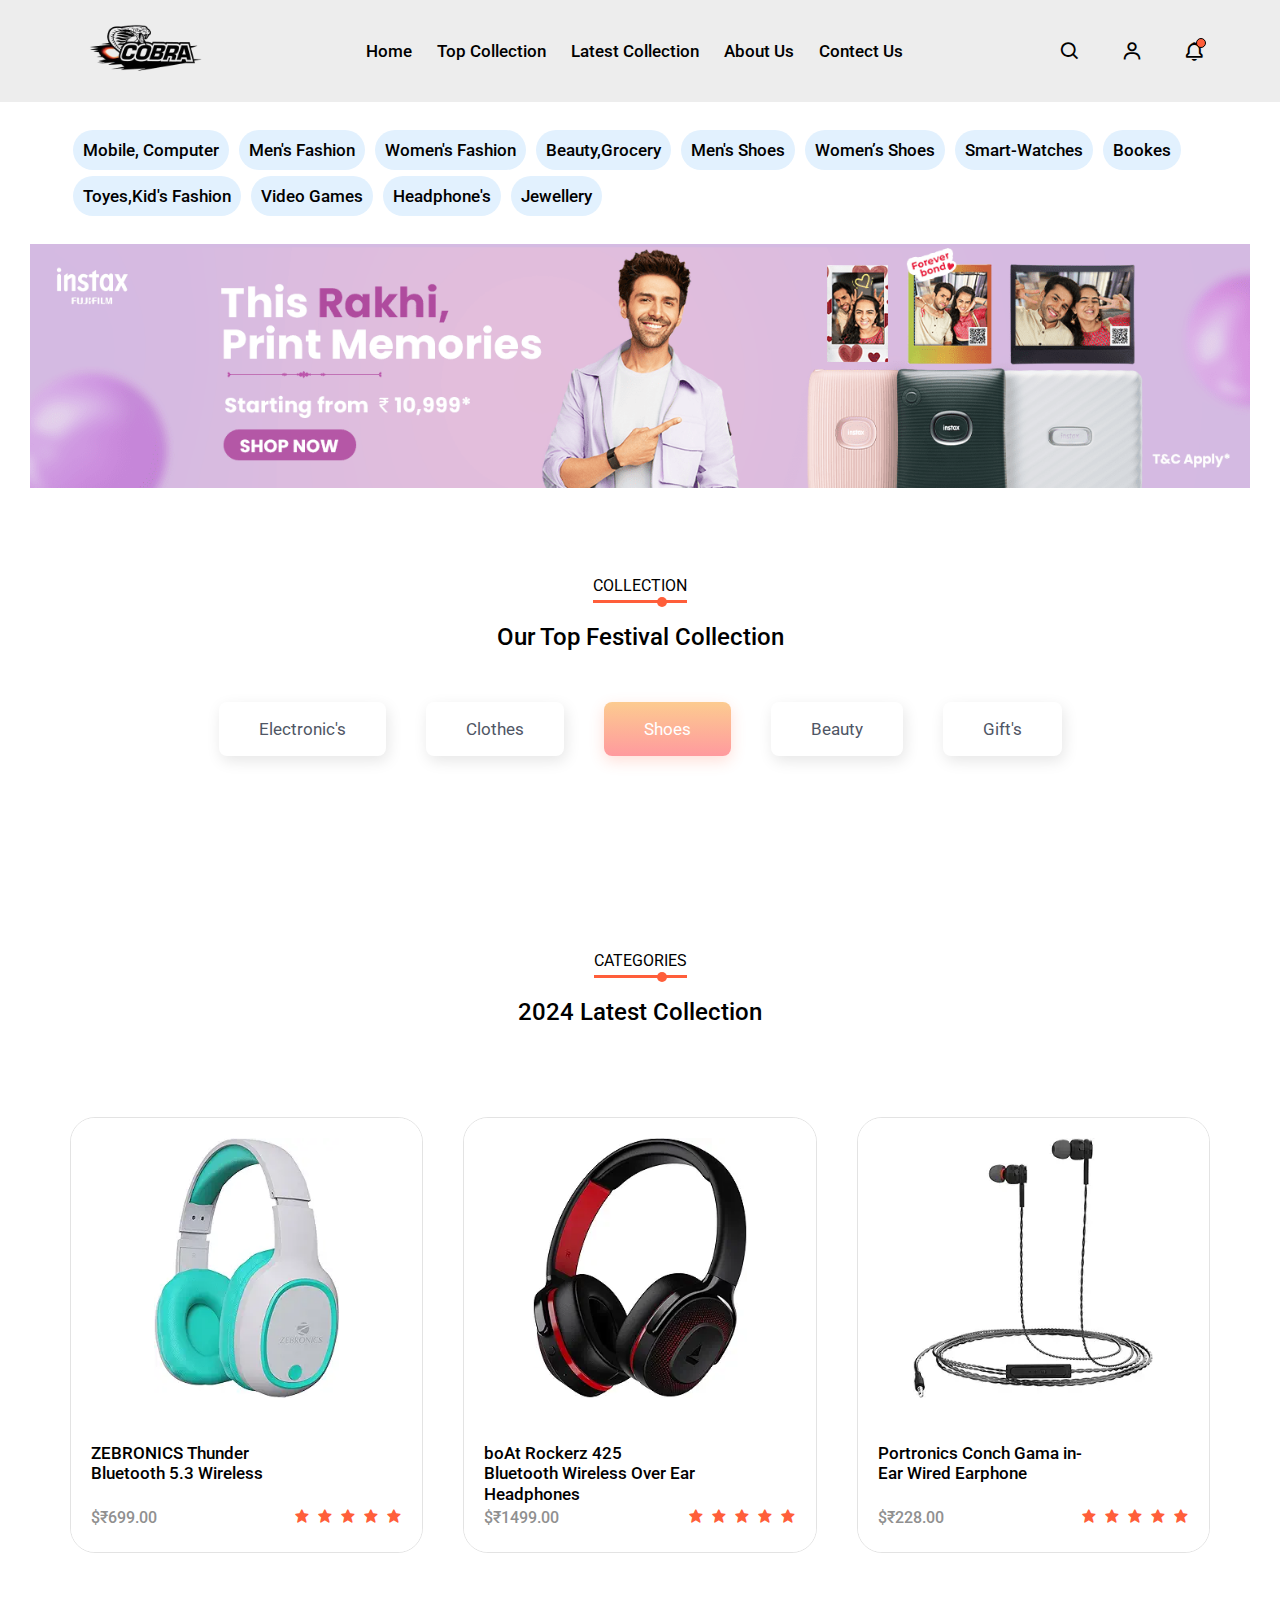
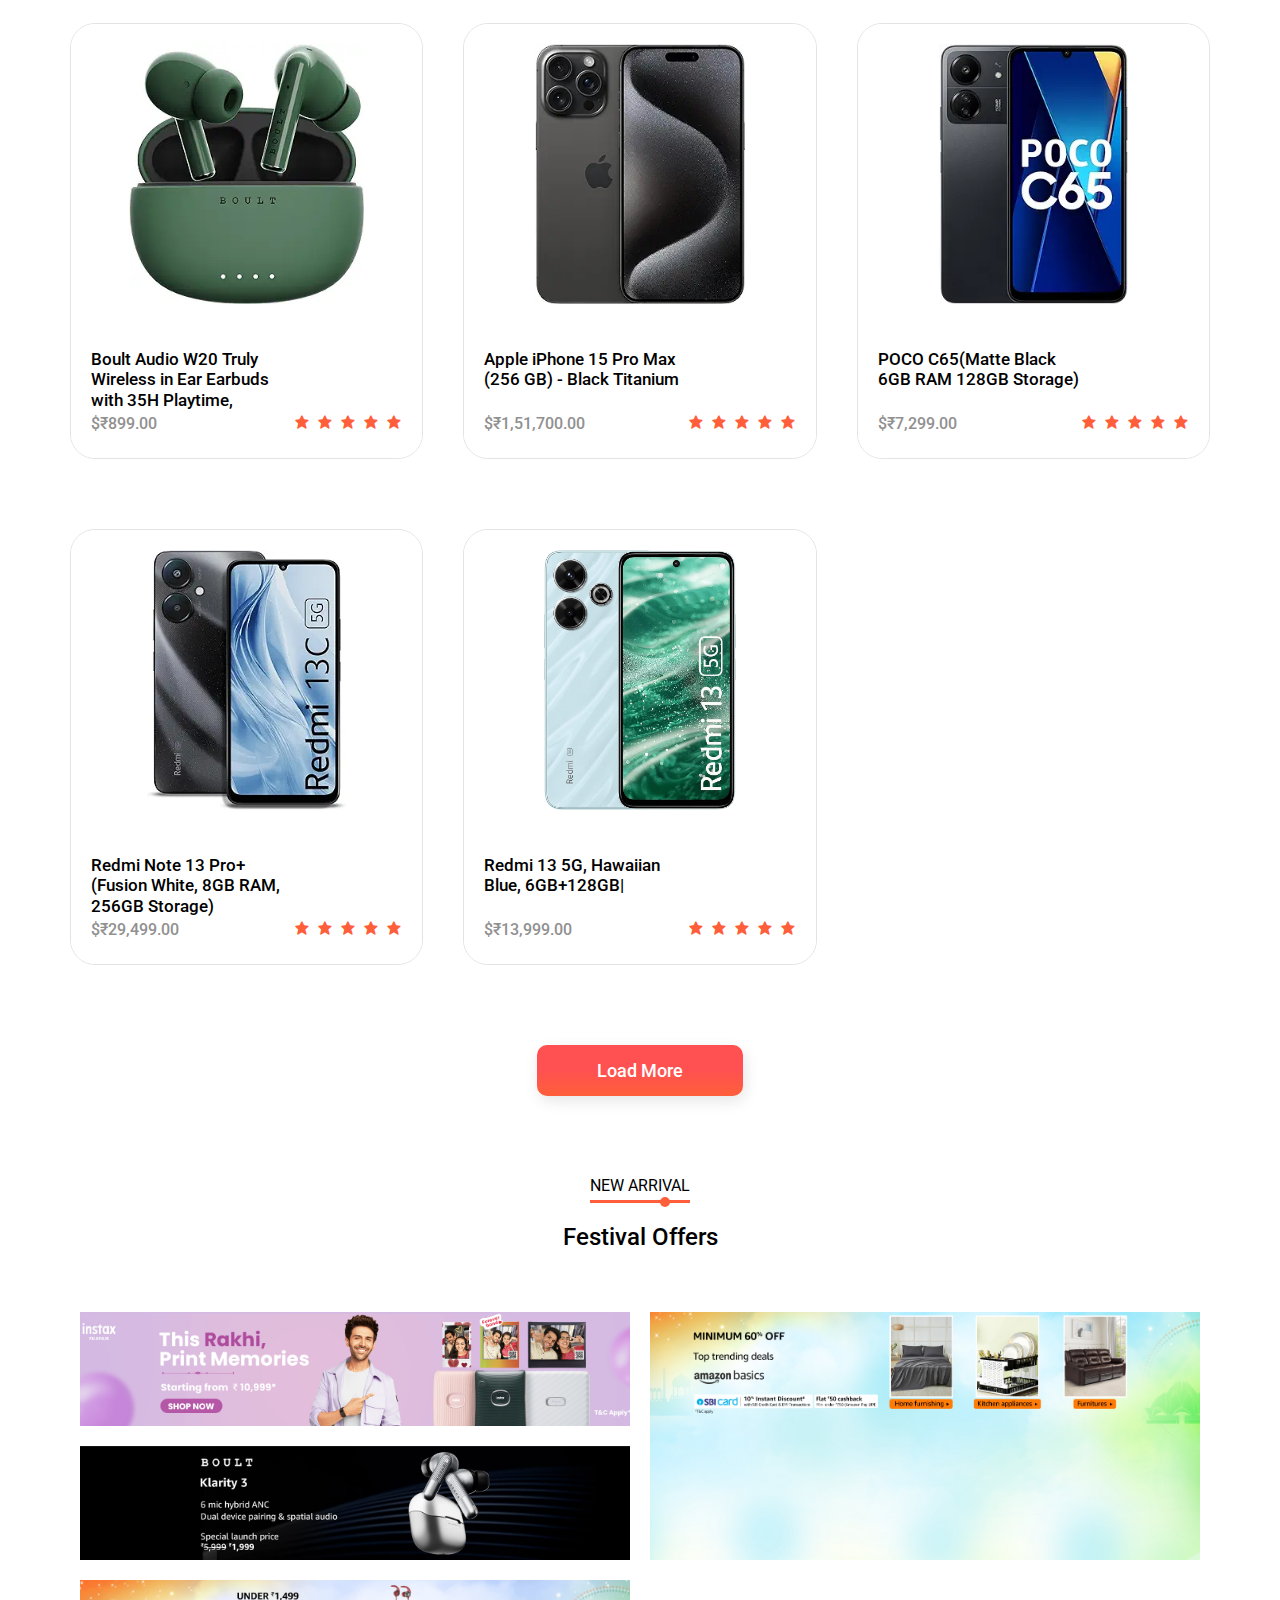
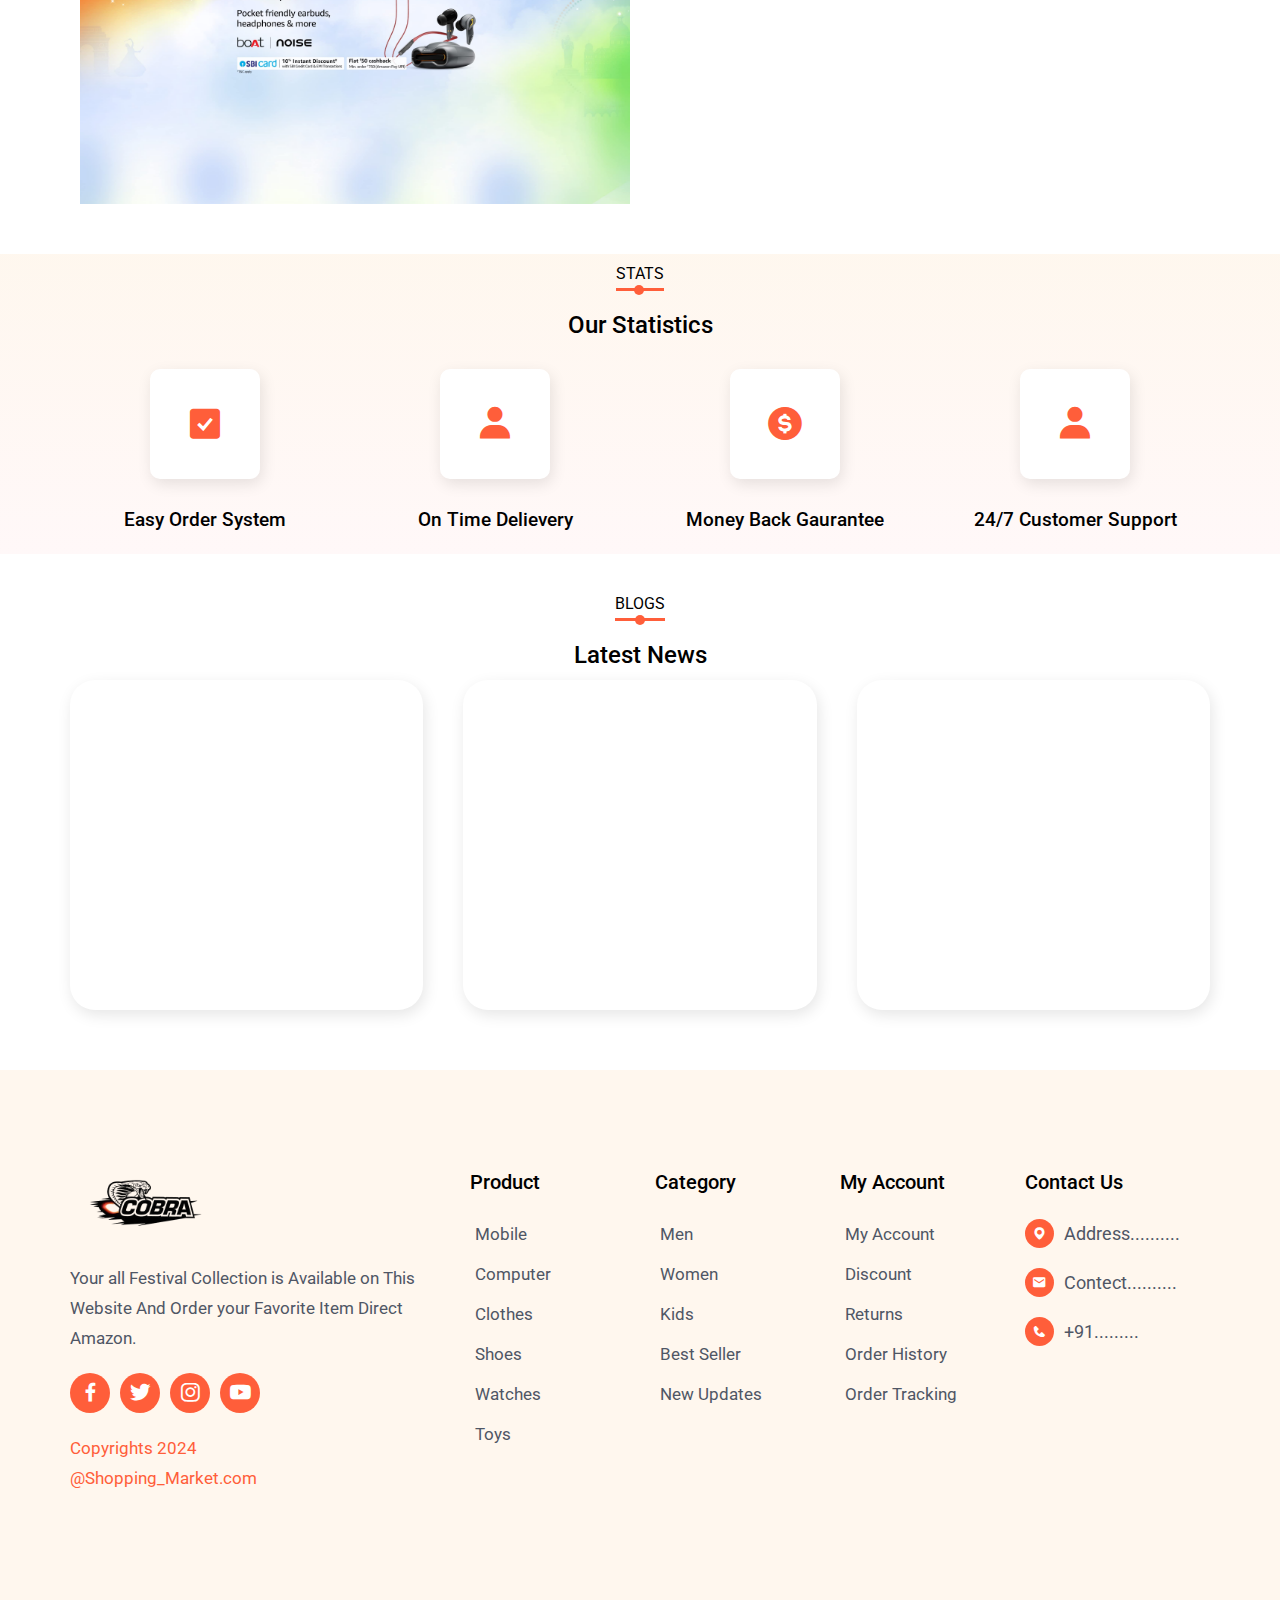
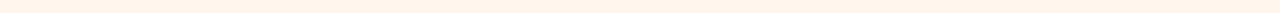
==== index.html @ e7f56737 "initial comment" ====
<!DOCTYPE html>
<html lang="en">

<head>
  <meta charset="UTF-8" />
  <meta http-equiv="X-UA-Compatible" content="IE=edge" />
  <meta name="viewport" content="width=device-width, initial-scale=1.0" />
  <!-- ====== icon ====== -->
  <link rel="shortcut icon" href="images/icon.png" type="image/png" />
  <!-- ====== Boxicons ====== -->
  <link href="https://unpkg.com/boxicons@2.0.9/css/boxicons.min.css" rel="stylesheet" />
  <!-- ====== Swiper CSS ====== -->
  <link rel="stylesheet" href="https://unpkg.com/swiper/swiper-bundle.min.css" />
  <!-- ====== Custom CSS ====== -->

  <link rel="stylesheet" href="https://cdnjs.cloudflare.com/ajax/libs/font-awesome/6.6.0/css/all.min.css"
    integrity="sha512-Kc323vGBEqzTmouAECnVceyQqyqdsSiqLQISBL29aUW4U/M7pSPA/gEUZQqv1cwx4OnYxTxve5UMg5GT6L4JJg=="
    crossorigin="anonymous" referrerpolicy="no-referrer" />

  <link rel="stylesheet" href="css/style.css" />
  <title>Shopping-Market-online</title>
</head>

<body>
  <!-- ====== Header ====== -->
  <header class="header" id="header">
    <!-- ====== Navigation ====== -->
    <nav class="navbar">
      <div class="row container d-flex">
        <div class="logo">
          <img src="./images/logo.png" alt="" />
        </div>

        <div class="nav-list d-flex">
          <a href="#header">Home</a>
          <a href="#top-collection">Top Collection</a>
          <a href="#letest-collection">Latest Collection</a>
          <a href="#about">About Us</a>
          <a href="#footer">Contect Us</a>
          <div class="close">
            <i class="bx bx-x"></i>
          </div>
          <a class="user-link">Login</a>
        </div>

        <div class="icons d-flex">
          <div class="icon d-flex"><i class="bx bx-search"></i></div>
          <div class="icon user-icon d-flex">
            <i class="bx bx-user"></i>
          </div>
          <div class="icon d-flex">
            <i class="bx bx-bell"></i>
            <span></span>
          </div>
        </div>

        <!-- Hamburger -->
        <div class="hamburger">
          <i class="bx bx-menu-alt-right"></i>
        </div>
      </div>
    </nav>


    <!-- ======= nav items =======  -->
    <div class="nav-item">
      <div class="nav-row container d-flex">

        <!-- Hamburger -->
        <div class="nav-menu">
          <button class="nav-btn">All Categories <i class="fa-solid fa-sort-down"></i></button>
        </div>

        <div class="nav-list-item">
          <a href="assets/Electronc/index.html">Mobile, Computer</a>
          <a href="assets/Men's Fashion/index.html">Men's Fashion</a>
          <a href="assets/Women's Fashion/index.html">Women's Fashion</a>
          <a href="assets/Beauty,Grocery/index.html">Beauty,Grocery</a>
          <a href="assets/Men's Shoes/index.html">Men's Shoes</a>
          <a href="assets/Women's Shoes/index.html">Women’s Shoes</a>
          <a href="assets/Watches/index.html">Smart-Watches</a>
          <a href="assets/Books/index.html">Bookes</a>
          <a href="assets/Toys/index.html">Toyes,Kid's Fashion</a>
          <a href="assets/Video Games/index.html">Video Games</a>
          <a href="assets/Headphones's/index.html">Headphone's</a>
          <a href="assets/Jewellery/index.html">Jewellery</a>

          <div class="option">
            <i class="bx bx-x"></i>
          </div>

        </div>

      </div>
    </div>
    <!--  -->
    <div class="hero">
      <img src="./images/d1.png" alt="">
    </div>
    <!-- ====== Hero Area ====== -->
    <!-- <div class="hero">
        <div class="row container d-flex">
          <div class="col">
            <span class="subtitle">Limited Time Only For Festival</span>
            <h1>Iphone <span class="i">15</span></h1>
            <p>LOOK YOUR BEST ON YOUR BEST DAY</p>

            <button class="btn">Buy Now!</button>
          </div>
          <img src="./assets/image.png" alt="" />
        </div>
      </div> -->
  </header>


  <!-- ====== Collection ====== -->
  <section class="section collection" id="top-collection">
    <div class="title">
      <span>COLLECTION</span>
      <h2>Our Top Festival Collection</h2>
    </div>
    <div class="filters d-flex">
      <div data-filter="Electronc's">Electronic's</div>
      <div data-filter="Clothes">Clothes</div>
      <div data-filter="Shoes">Shoes</div>
      <div data-filter="Beauty">Beauty</div>
      <div data-filter="Gift's">Gift's</div>
    </div>

    <div class="products container">
      <div class="swiper mySwiper">
        <div class="swiper-wrapper" id="products">
          <div class="swiper-slide">
            <!-- <div class="product">
                <div class="top d-flex">
                  <a href=""><img src="./images/product-1.png" alt="" /></a>
                  <div class="icon d-flex">
                    <i class="bx bxs-heart"></i>
                  </div>
                </div>
                <div class="bottom">
                  <h4>Nike Air Men’s Hoodie - Imported Hoodie Red</h4>
                  <div class="d-flex">
                    <div class="price">$150</div>
                    <div class="rating">
                      <i class="bx bxs-star"></i>
                      <i class="bx bxs-star"></i>
                      <i class="bx bxs-star"></i>
                      <i class="bx bxs-star"></i>
                      <i class="bx bxs-star"></i>
                    </div>
                  </div>
                </div>
              </div> -->
          </div>
        </div>
      </div>
      <div class="pagination">
        <div class="custom-pagination"></div>
      </div>
    </div>
  </section>

  <!-- ====== Categories ====== -->
  <section class="section categories" id="letest-collection">
    <div class="title">
      <span>CATEGORIES</span>
      <h2>2024 Latest Collection</h2>
    </div>

    <div class="products container">
      <!-- <div class="product">
          <div class="top d-flex">
            <img src="./images/product-1.png" alt="" />
            <div class="icon d-flex">
              <i class="bx bxs-heart"></i>
            </div>
          </div>
          <div class="bottom">
            <div class="d-flex">
              <h4>Nike Air Men’s Hoodie - Imported Hoodie Red</h4>
              <a href="" class="btn cart-btn">Add to Cart</a>
            </div>
            <div class="d-flex">
              <div class="price">$150</div>
              <div class="rating">
                <i class="bx bxs-star"></i>
                <i class="bx bxs-star"></i>
                <i class="bx bxs-star"></i>
                <i class="bx bxs-star"></i>
                <i class="bx bxs-star"></i>
              </div>
            </div>
          </div>
        </div> -->
    </div>

    <div class="button d-flex">
      <a class="btn loadmore">Load More</a>
    </div>
  </section>


  <!-- ====== New Arrival ====== -->
  <section class="section new-arrival">
    <div class="title">
      <span>NEW ARRIVAL</span>
      <h2>Festival Offers</h2>
    </div>

    <div class="row container">
      <div class="col col-1">
        <img src="./images/d1.png" alt="" />
        <!-- <h3>
          2021 Trends <br />
          Women’s Smart Skirt
        </h3> -->
      </div>
      <div class="col col-1">
        <img src="./images/d2.jpg" alt="" />
        <!-- <h3>
          2021 Trends <br />
          Women’s Smart Skirt
        </h3> -->
      </div>
      <div class="col col-2">
        <img src="./images/a2.jpg" alt="" />
        <!-- <h3>
          2021 Trends <br />
          Women’s Smart Skirt
        </h3> -->
      </div>
      <div class="col col-3">
        <img src="./images/a3.jpg" alt="" />
        <!-- <h3>
          2021 Trends <br />
          Women’s Smart Shirt <br />
          <span>Discover More:</span>
        </h3> -->
      </div>
    </div>
  </section>


  <!-- ====== Statistics ====== -->
  <section class="section statistics" id="about">
    <div class="title">
      <span>STATS</span>
      <h2>Our Statistics</h2>
    </div>

    <div class="row container">
      <div class="col">
        <div class="icon">
          <i class="bx bxs-check-square"></i>
        </div>
        <h3>Easy Order System</h3>

      </div>
      <div class="col">
        <div class="icon">
          <i class="bx bxs-user"></i>
        </div>
        <h3>On Time Delievery</h3>

      </div>
      <div class="col">
        <div class="icon">
          <i class="bx bxs-dollar-circle"></i>
        </div>
        <h3>Money Back Gaurantee</h3>

      </div>
      <div class="col">
        <div class="icon">
          <i class="bx bxs-user"></i>
        </div>
        <h3>24/7 Customer Support</h3>

      </div>
    </div>
  </section>

  <!-- ====== Blogs ====== -->
  <section class="section blog">
    <div class="title">
      <span>BLOGS</span>
      <h2>Latest News</h2>
    </div>

    <div class="row container">
      <div class="col">
        <div class="top">
          <img src="./images/blog-1.png" alt="" />
        </div>
        <div class="bottom">
          <!-- <h3>Trendy</h3>
          <h4>
            Lorem Ispum is a placeholder text commomly used as a free text.
          </h4>
          <span>10 January 2021</span> -->
        </div>
      </div>
      <div class="col">
        <div class="top">
          <img src="./images/blog-2.png" alt="" />
        </div>
        <div class="bottom">
          <!-- <h3>Trendy</h3>
          <h4>
            Lorem Ispum is a placeholder text commomly used as a free text.
          </h4>
          <span>10 January 2021</span> -->
        </div>
      </div>
      <div class="col">
        <div class="top">
          <img src="./images/blog-3.png" alt="" />
        </div>
        <div class="bottom">
          <!-- <h3>Trendy</h3>
          <h4>
            Lorem Ispum is a placeholder text commomly used as a free text.
          </h4>
          <span>10 January 2021</span> -->
        </div>
      </div>
    </div>
  </section>

  <!-- ====== Footer ====== -->
  <footer class="footer" id="footer">
    <div class="row container">
      <div class="col">
        <div class="logo d-flex">
          <img src="./images/logo.png" alt="logo" />
        </div>
        <p>
          Your all Festival Collection is Available on This Website And Order your Favorite Item Direct Amazon.
        </p>
        <div class="icons d-flex">
          <div class="icon d-flex">
            <i class="bx bxl-facebook"></i>
          </div>
          <div class="icon d-flex"><i class="bx bxl-twitter"></i></div>
          <div class="icon d-flex"><i class="bx bxl-instagram"></i></div>
          <div class="icon d-flex"><i class="bx bxl-youtube"></i></div>
        </div>
        <p class="color">
          Copyrights 2024 <br />
          @Shopping_Market.com
        </p>
      </div>
      <div class="col">
        <div>
          <h4>Product</h4>
          <a href="">Mobile</a>
          <a href="">Computer</a>
          <a href="">Clothes</a>
          <a href="">Shoes</a>
          <a href="">Watches</a>
          <a href="">Toys</a>
        </div>
        <div>
          <h4>Category</h4>
          <a href="">Men</a>
          <a href="">Women</a>
          <a href="">Kids</a>
          <a href="">Best Seller</a>
          <a href="">New Updates</a>
        </div>
        <div>
          <h4>My Account</h4>
          <a href="">My Account</a>
          <a href="">Discount</a>
          <a href="">Returns</a>
          <a href="">Order History</a>
          <a href="">Order Tracking</a>
        </div>
        <div>
          <h4>Contact Us</h4>
          <div class="d-flex">
            <div class="icon"><i class="bx bxs-map"></i></div>
            <span>Address..........</span>
          </div>
          <div class="d-flex">
            <div class="icon"><i class="bx bxs-envelope"></i></div>
            <span>Contect..........</span>
          </div>
          <div class="d-flex">
            <div class="icon"><i class="bx bxs-phone"></i></div>
            <span>+91.........</span>
          </div>
        </div>
      </div>
    </div>
  </footer>

  <!-- ====== SwiperJs ====== -->
  <script src="https://unpkg.com/swiper/swiper-bundle.min.js"></script>

  <!-- ====== Custom Script ====== -->
  <script src="./js/product.js"></script>
  <script src="./js/main.js"></script>
</body>

</html>
---- css/style.css ----
@charset "UTF-8";
/* ========== Google Fonts =========== */
@import url("https://fonts.googleapis.com/css2?family=Roboto:wght@300;400;500;700&display=swap");
@import url("https://fonts.googleapis.com/css2?family=Aclonica&display=swap");

/* ========== CSS Variables =========== */
:root {
  --primary-color: #ff5e3a;
  --default-color: #4f5665;
  --black-color: #000;
  --grey-color: #f0f0f0;
  --white-color: #fff;
  --lightpink: #ffcce0;
  --blue: #1a1aff;
  --custom: #1a1aff;
  --color: #4d4d4d;
  --lightblue: #ccccff;
  --box-shadow-1: 2px 5px 15px rgba(0, 0, 0, 0.1);
  --box-shadow-2: 0 5px 15px rgba(255, 94, 58, 0.2);
  --gradient: linear-gradient(to bottom, #fccb90, #ff9a9e);
  --btn-gradient: linear-gradient(to bottom, #ff5151 50%, #ff5e3a);
}

*,
*::after,
*::before {
  box-sizing: inherit;
  margin: 0;
  padding: 0;
  border: none;
  outline: none;
}

html {
  font-size: 62.5%;
  box-sizing: border-box;
}

body {
  font-family: "Roboto", sans-serif;
  font-size: 1.6rem;
  font-weight: 400;
  color: var(--black-color);
  background-color: var(--white-color);
}

h1,
h2,
h3,
h4 {
  color: var(--black-color);
  line-height: 1.2;
  font-weight: 500;
}

a {
  text-decoration: none;
  color: inherit;
}

li {
  list-style-type: none;
}

section {
  padding: 4rem 0 4rem;
  overflow: hidden;
}

p {
  line-height: 3rem;
}

img {
  max-width: 100%;
  height: auto;
}

/* ========== Custom Classes =========== */
.container {
  max-width: 120rem;
  padding: 0 3rem;
  margin: auto;
}

@media (min-width: 1600px) {
  .container {
    max-width: 160rem;
  }
}

@media (max-width: 567px) {
  .container {
    padding: 0 1rem;
  }
}

.d-flex {
  display: flex;
  align-items: center;
}

/* ========== Header =========== */
.header {
  margin-bottom: 4rem;
}

.header .navbar {
  padding: 1.5rem 0;
  position: relative;
  z-index: 1;
  background: #72727221;
}
.header .navbar .row .logo {
  max-width: 15rem;
}

.header .navbar .row {
  justify-content: space-between;
}

.header .navbar .row .nav-list a {
  display: inline-block;
  padding: 1rem;
  font-size: 1.7rem;
  font-weight: 500;
  color: var(--black-color);
}

.header .navbar .row .nav-list a.user-link {
  display: none;
}

.header .navbar .row .nav-list a:not(:last-child) {
  margin-right: 0.5rem;
}

.header .navbar .row .nav-list a:hover {
  color: var(--primary-color);
}

.header .navbar .row .icons .icon {
  font-size: 2.2rem;
  padding: 0.5rem;
  color: var(--black-color);
  cursor: pointer;
  justify-content: center;
  position: relative;
}

.header .navbar .row .icons .icon:not(:last-child) {
  margin-right: 3rem;
}

.header .navbar .row .icons .icon span {
  display: block;
  width: 1rem;
  height: 1rem;
  background-color: var(--primary-color);
  border: 1px solid var(--black-color);
  position: absolute;
  top: 0.3rem;
  right: 0.4rem;
  border-radius: 50%;
}

.header .navbar .row .icons .icon:hover {
  background-color: #f4f4f4;
}

.header .hamburger,
.header .close {
  display: none;
}

@media (min-width: 1600px) {
  .header .header .navbar {
    padding: 4rem 0;
  }
}

@media (max-width: 550px) {
  .header .navbar {
    position: fixed;
    width: 100%;
    background-color:  rgb(185, 185, 190);;
  }
}
@media (max-width: 768px) {
  .header .navbar .row .icons {
    display: none;
  }

  .header .navbar .row .nav-list {
    position: fixed;
    top: 0;
    right: -100%;
    width: 100%;
    max-width: 35rem;
    height: 100%;
    background-color: var(--white-color);
    z-index: 1000;
    flex-direction: column;
    align-items: flex-start;
    padding: 4rem 1rem;
    transition: 0.5s;
  }

  .header .navbar .row .nav-list a {
    font-size: 1.8rem;
  }

  .header .navbar .row .nav-list a:not(:last-child) {
    margin: 0 0 1rem 0;
  }

  .header .navbar .row .nav-list .close {
    display: block;
    position: absolute;
    top: 2.5rem;
    right: 2.5rem;
    color: var(--black-color);
    font-size: 3rem;
  }

  .header .navbar .row .nav-list.show {
    right: 0;
  }

  .header .navbar .row .hamburger {
    display: block;
    font-size: 3rem;
    color: var(--black-color);
  }
}

/* ======= nav items ======= */

.header .nav-item {
  padding: 2.5rem 0;
  position: relative;

}

.header .nav-item .nav-row {
  justify-content: space-between;
}

.header .nav-item .nav-row .nav-list-item a {
  background-color: rgb(226, 241, 254);
  border-radius: 2rem;
  margin: 0.3rem;
  display: inline-block;
  padding: 1rem;
  font-size: 1.7rem;
  font-weight: 500;
  color: var(--black-color);
}

/* .header .navbar .row .nav-list a:not(:last-child) {
  margin-right: 0.5rem;
} */

.header .nav-item .nav-row .nav-list-item a:hover {
  color: var(--primary-color);
}

.header .nav-menu,
.header .option {
  display: none;
}

@media (min-width: 1600px) {
  .header .nav-item {
    padding: 4rem 0;
  }
}
@media (max-width: 550px) {
  .header .nav-item {
    padding-top: 8rem;
    width: 20rem;
  }
}
@media (max-width: 920px) {
  
  .header .nav-item .nav-row .nav-list-item {
    position: fixed;
    top: 0;
    left: -100%;
    width: 100%;
    max-width: 25rem;
    height: 100%;
    background-color: var(--white-color);
    z-index: 1000;
    flex-direction: column;
    align-items: center;
    padding: 4rem 2rem;
    transition: 0.5s;
  }

  .header .nav-item .nav-row .nav-list-item a {
    font-size: 1.8rem;
  }

  .header .nav-item .nav-row .nav-list-item a:not(:last-child) {
    margin: 0 0 1rem 0;
  }

  .header .nav-item .nav-row .nav-list-item .option {
    display: block;
    position: absolute;
    top: 2.5rem;
    right: 2.5rem;
    color: var(--black-color);
    font-size: 3rem;
  }

  .header .nav-item .nav-row .nav-list-item.show {
    left: 0;
  }

  .header .nav-item .nav-row .nav-menu {
    display: block;
    font-size: 5rem;
    color: var(--black-color);
  }

  .header .nav-item .nav-row .nav-menu .nav-btn {
    border: none;
    background-color: snow;
    font-weight: 900;
    font-size: 2rem;
  }

  .header .nav-item .nav-row .nav-menu .nav-btn:hover {
    font-size: 2.01rem;
    color: #1e1e1e;

  }
}


/* ========== Hero Area =========== */
.header .hero {
  height: 28vh;
  margin: 0 3rem;
}

.header .hero .row {
  height: 100%;
  background: url("../images/bg.svg") center/cover no-repeat fixed;
  border-radius: 2rem;
  position: relative;
}

.header .hero .row .col {
  margin-left: 5rem;
}

.header .hero .row .col .subtitle {
  display: block;
  font-size: 1.8rem;
  margin-bottom: 4rem;
}

.header .hero .row .col h1 {
  font-family: "Aclonica", sans-serif;
  font-size: 13rem;
  line-height: 1;
}

.header .hero .row .col h1 .i {
  color: var(--primary-color);
  position: relative;
}

.header .hero .row .col h1 .i:before {
  content: "";
  position: absolute;
  color: var(--black-color);
}

.header .hero .row .col p {
  font-size: 2rem;
  margin-bottom: 6rem;
}

.header .hero .row .col .btn {
  display: inline-block;
  padding: 1.5rem 6rem;
  border-radius: 1rem;
  color: var(--white-color);
  font-weight: 500;
  font-size: 1.8rem;
  background: var(--btn-gradient);
  box-shadow: var(--box-shadow-1);
}

.header .hero .row img {
  position: absolute;
  right: 0;
  bottom: 0;
}

@media (max-width: 1600px) {
  .header .hero .row img {
    width: 40rem;
  }
}


@media (max-width: 1200px) {
  .header .hero .row .col h1 {
    font-size: 8rem;
  }
}

@media (max-width: 1024px) {
  .header .hero {
    height: 15vh;
  }
}

@media (max-width: 768px) {
  .header .hero {
    height: 14vh;
  }

  .header .hero .row .col {
    position: absolute;
    top: 10%;
    margin-left: 0;
  }

  .header .hero .row .col .subtitle {
    font-size: 1.6rem;
  }

  .header .hero .row .col h1 {
    font-size: 7rem;
  }

  .header .hero .row .col p {
    font-size: 1.6rem;
  }

  .header .hero .row .col .btn {
    padding: 1.2rem 4rem;
  }

  .header .hero .row img {
    width: 35rem;
  }
}

@media (max-width: 567px) {
  .header .hero {
    height: 7vh;
    margin: 0 1rem;
  }

  .header .hero .row .col .subtitle {
    font-size: 1.4rem;
    margin-bottom: 1.5rem;
  }

  .header .hero .row .col h1 {
    font-size: 4.3rem;
  }

  .header .hero .row .col p {
    font-size: 1.1rem;
    margin-bottom: 2rem;
  }

  .header .hero .row .col .btn {
    padding: 1rem 2.5rem;
  }

  .header .hero .row img {
    width: 20rem;
  }
}

/* ========== Collection =========== */
.section .title {
  text-align: center;
  margin-bottom: 5rem;
}

.section .title span {
  display: inline-block;
  border-bottom: 3px solid var(--primary-color);
  padding-bottom: 0.5rem;
  margin-bottom: 2rem;
  position: relative;
}

.section .title span::before {
  content: "";
  position: absolute;
  bottom: -0.7rem;
  right: 2rem;
  width: 1rem;
  height: 1rem;
  border-radius: 50%;
  background-color: var(--primary-color);
}

.section .title h2 {
  font-size: 2.4rem;
}

.collection .filters {
  justify-content: center;
  margin-bottom: 7rem;
}

.collection .filters div {
  padding: 1.7rem 4rem;
  color: var(--default-color);
  font-size: 1.7rem;
  border-radius: 0.8rem;
  box-shadow: var(--box-shadow-1);
  cursor: pointer;
}

.collection .filters div:not(:last-child) {
  margin-right: 4rem;
}

.collection .filters div:hover,
.collection .filters div.active {
  background: var(--gradient);
  color: var(--white-color);
  box-shadow: var(--box-shadow-2);
}

.collection .products .swiper-wrapper {
  padding: 0 0 1.5rem;
}

.collection .products .product {
  border-radius: 2.5rem;
  box-shadow: var(--box-shadow-1);
  overflow: hidden;
}

.collection .products .product .top {
  background: rgb(255, 255, 255);
  height: 30rem;
  justify-content: center;
  position: relative;
}

.collection .products .product .top img {
  height: 25rem;
}

.collection .products .product .top .icon {
  position: absolute;
  top: 2rem;
  right: 2rem;
  width: 4rem;
  height: 4rem;
  background-color: var(--primary-color);
  color: var(--white-color);
  border-radius: 50%;
  font-size: 2.5rem;
  justify-content: center;
  cursor: pointer;
  opacity: 0;
  visibility: hidden;
  transition: 0.3s;
}

.collection .products .product .top:hover .icon {
  opacity: 1;
  visibility: visible;
}

.collection .products .product .bottom {
  padding: 1rem 2rem;
}

.collection .products .product .bottom h4 {
  font-size: 1.8rem;
  width: 85%;
  height: 5rem;
  margin-bottom: 1.5rem;
}

.collection .products .product .bottom .d-flex {
  justify-content: space-between;
}

.collection .products .product .bottom .price {
  color: var(--white-color);
  background-color: var(--primary-color);
  border-radius: 1rem;
  padding: 0.5rem 2rem;
}

.collection .products .product .bottom .rating {
  color: var(--primary-color);
}

.collection .products .product .bottom .rating i:not(:last-child) {
  margin-right: 0.3rem;
}

.collection .products .pagination {
  text-align: center;
  margin-top: 3rem;
}

.collection .products .pagination .swiper-pagination-bullet {
  background-color: var(--primary-color);
  height: 1rem;
  width: 1rem;
}

.collection .products .pagination .swiper-pagination-bullet-active {
  width: 3rem;
  border-radius: 1.5rem;
}

@media (min-width: 1600px) {
  .collection .products .product .top {
    height: 35rem;
  }
}

@media (max-width: 768px) {
  .collection .filters {
    margin-bottom: 7rem;
  }

  .collection .filters div {
    padding: 1.2rem 2.5rem;
    font-size: 1.6rem;
  }

  .collection .filters div:not(:last-child) {
    margin-right: 2rem;
  }
}

@media (max-width: 567px) {
  .collection .filters {
    flex-wrap: wrap;
  }

  .collection .filters div {
    padding: 0.7rem 1rem;
    font-size: 1.5rem;
    margin-bottom: 1rem;
  }

  .collection .filters div:not(:last-child) {
    margin-right: 1rem;
  }
}

/* ========== Arrivals =========== */
.new-arrival .row {
  display: grid;
}

.new-arrival .row .col {
  position: relative;
  padding: 1rem;
}

.new-arrival .row .col img {
  width: 100%;
  height: 100%;
  object-fit: cover;
}

.new-arrival .row .col-1,
.new-arrival .row .col-2 {
  grid-column: 1;
}

.new-arrival .row .col-3 {
  grid-column: 2;
  grid-row: 1 / span 2;
}

.new-arrival .row .col h3 {
  position: absolute;
  bottom: 10%;
  left: 5%;
  color: var(--white-color);
  font-size: 2rem;
  line-height: 3.5rem;
}

.new-arrival .row .col h3 span {
  display: block;
  margin-top: 3rem;
}

@media (max-width: 967px) {
  .new-arrival .row .col h3 {
    font-size: 1.6rem;
    line-height: 2.5rem;
  }
}

@media (max-width: 768px) {
  .new-arrival .row {
    display: block;
  }

  .new-arrival .row .col h3 {
    bottom: 15%;
    font-size: 1.5rem;
    line-height: 2rem;
  }
}

/* ========== Categories Product =========== */
.categories .products {
  display: grid;
  grid-template-columns: repeat(auto-fit, minmax(30rem, 1fr));
  gap: 7rem 4rem;
  padding-top: 4rem;
}

.categories .product {
  border-radius: 2.5rem;
  border: 1px solid rgba(144, 144, 144, 0.25);
  overflow: hidden;
  transition: 0.3s;
}

.categories .product .top {
  background: white;
  height: 30rem;
  justify-content: center;
  position: relative;
  transition: 0.3s;
}

.categories .product .top img {
  height: 26rem;
}

.categories .product .top .icon {
  position: absolute;
  top: 2rem;
  right: 2rem;
  width: 4rem;
  height: 4rem;
  background-color: var(--primary-color);
  color: var(--white-color);
  border-radius: 50%;
  font-size: 2.5rem;
  justify-content: center;
  cursor: pointer;
  opacity: 0;
  visibility: hidden;
  transition: 0.3s;
}

.categories .product .bottom {
  padding: 2.5rem 2rem;
  background-color: var(--white-color);
}

.categories .product .bottom h4 {
  font-size: 1.7rem;
  height: 5rem;
  transition: 0.3s;
}

.categories .product .bottom .d-flex {
  justify-content: space-between;
}

.categories .product .bottom .d-flex:first-child {
  margin-bottom: 1.5rem;
  align-items: flex-start;
}

.categories .product .bottom .cart-btn {
  color: var(--white-color);
  background-color: var(--primary-color);
  border-radius: 1rem;
  padding: 0.8rem 1rem;
  white-space: nowrap;
  visibility: hidden;
  opacity: 0;
  transition: 0.3s;
}

.categories .product .bottom .price {
  color: #909090;
  font-weight: 500;
}

.categories .product .bottom .rating {
  color: var(--primary-color);
}

.categories .product .bottom .rating i:not(:last-child) {
  margin-right: 0.3rem;
}

.categories .product:hover {
  border: none;
  transform: scale(1.1);
  box-shadow: var(--box-shadow-1);
}

.categories .product:hover .top {
  background: rgb(255, 255, 255);
}

.categories .product:hover .top .icon {
  opacity: 1;
  visibility: visible;
}

.categories .product:hover .cart-btn {
  visibility: visible;
  opacity: 1;
}

.categories .button {
  justify-content: center;
  margin-top: 8rem;
}

.categories .button .btn {
  display: inline-block;
  padding: 1.5rem 6rem;
  border-radius: 1rem;
  color: var(--white-color);
  font-weight: 500;
  font-size: 1.8rem;
  background: var(--btn-gradient);
  box-shadow: var(--box-shadow-1);
  cursor: pointer;
}

/* ========== Statistics =========== */
.statistics {
  padding: 1rem 0 1rem;
  background: linear-gradient(to bottom,
      rgba(252, 203, 144, 0.15),
      rgba(255, 185, 188, 0.1));
}

.statistics .title {
  margin-bottom: 3rem;
}

.statistics .row {
  display: grid;
  grid-template-columns: repeat(auto-fit, minmax(25rem, 1fr));
  gap: 2rem;
}

.statistics .row .col {
  display: flex;
  align-items: center;
  flex-direction: column;
  text-align: center;
}

.statistics .row .col .icon {
  display: flex;
  align-items: center;
  justify-content: center;
  width: 11rem;
  height: 11rem;
  font-size: 4rem;
  background: var(--white-color);
  border-radius: 1rem;
  box-shadow: var(--box-shadow-1);
  color: var(--primary-color);
  margin-bottom: 3rem;
}

.statistics .row .col .icon:hover {
  background-color: var(--primary-color);
  color: var(--white-color);
  box-shadow: var(--box-shadow-2);
}

.statistics .row .col h3 {
  margin-bottom: 1.2rem;
}

.statistics .row .col p {
  color: var(--default-color);
}

@media (max-width: 768px) {
  .statistics .row .col .icon {
    width: 6rem;
    height: 6rem;
    font-size: 3rem;
  }

  .statistics .row .col p {
    width: 80%;
    margin: 0 auto;
  }
}

/* ========== Blog =========== */
.blog .title {
  margin-bottom: 1rem;
}

.blog .row {
  display: grid;
  grid-template-columns: repeat(auto-fit, minmax(30rem, 1fr));
  gap: 4rem;
}

.blog .row .col {
  border-radius: 2.5rem;
  overflow: hidden;
  box-shadow: var(--box-shadow-1);
}

.blog .row .col .top {
  height: 45rem;
}

.blog .row .col .top img {
  height: 100%;
  object-fit: cover;
}

.blog .row .col .bottom {
  text-align: center;
  padding: 1.5rem 0;
}

.blog .row .col .bottom h3 {
  color: var(--primary-color);
  margin-bottom: 1rem;
  font-size: 1.8rem;
}

.blog .row .col .bottom h4 {
  max-width: 50%;
  margin: 0 auto 1rem;
  font-size: 1.5rem;
  line-height: 1.5;
}

.blog .row .col .bottom span {
  color: #909090;
  font-size: 1.5rem;
}

@media (max-width: 1600px) {
  .blog .row .col .top {
    height: 30rem;
  }

  .blog .row .col .bottom h4 {
    max-width: 85%;
  }
}

/* ========== Footer =========== */
.footer {
  background-color: rgba(252, 203, 144, 0.15);
  padding: 10rem 3rem 10rem;
  margin-top: 2rem;
}

.footer .row {
  display: grid;
  grid-template-columns: 1fr 2fr;
  gap: 3rem;
}

.footer .row .col .logo {
  max-width: 15rem;
  margin-bottom: 2.5rem;
}

.footer .row .col:first-child p {
  margin-bottom: 2rem;
  color: #4f5665;
  font-size: 1.7rem;
}

.footer .row .col .icons {
  margin-bottom: 2rem;
}

.footer .row .col .icon {
  color: var(--white-color);
  justify-content: center;
  height: 4rem;
  width: 4rem;
  font-size: 2.5rem;
  border-radius: 50%;
  background-color: var(--primary-color);
  cursor: pointer;
}

.footer .row .col .icon:not(:last-child) {
  margin-right: 1rem;
}

.footer .row .col:first-child .color {
  color: var(--primary-color);
}

.footer .row .col:last-child {
  display: grid;
  grid-template-columns: repeat(4, 1fr);
}

.footer .row .col:last-child div {
  display: flex;
  flex-direction: column;
}

.footer .row .col:last-child div a {
  font-size: 1.7rem;
  padding: 0.5rem;
  margin-bottom: 1rem;
  color: #4f5665;
}

.footer .row .col:last-child h4 {
  font-size: 2rem;
  font-weight: 500;
  margin-bottom: 2.5rem;
}

.footer .row .col:last-child .d-flex {
  flex-direction: row;
  margin-bottom: 2rem;
}

.footer .row .col:last-child .d-flex .icon {
  display: flex;
  align-items: center;
  justify-content: center;
  font-size: 1.5rem;
  width: auto;
  height: auto;
  padding: 0.7rem;
}

.footer .row .col:last-child .d-flex span {
  font-size: 1.8rem;
  color: #4f5665;
}

@media (max-width: 1200px) {
  .footer .col:first-child {
    display: none;
  }

  .footer .row {
    display: block;
  }
}

@media (max-width: 768px) {
  .footer .row .col:last-child {
    grid-template-columns: 1fr;
    gap: 3rem 0;
  }
}
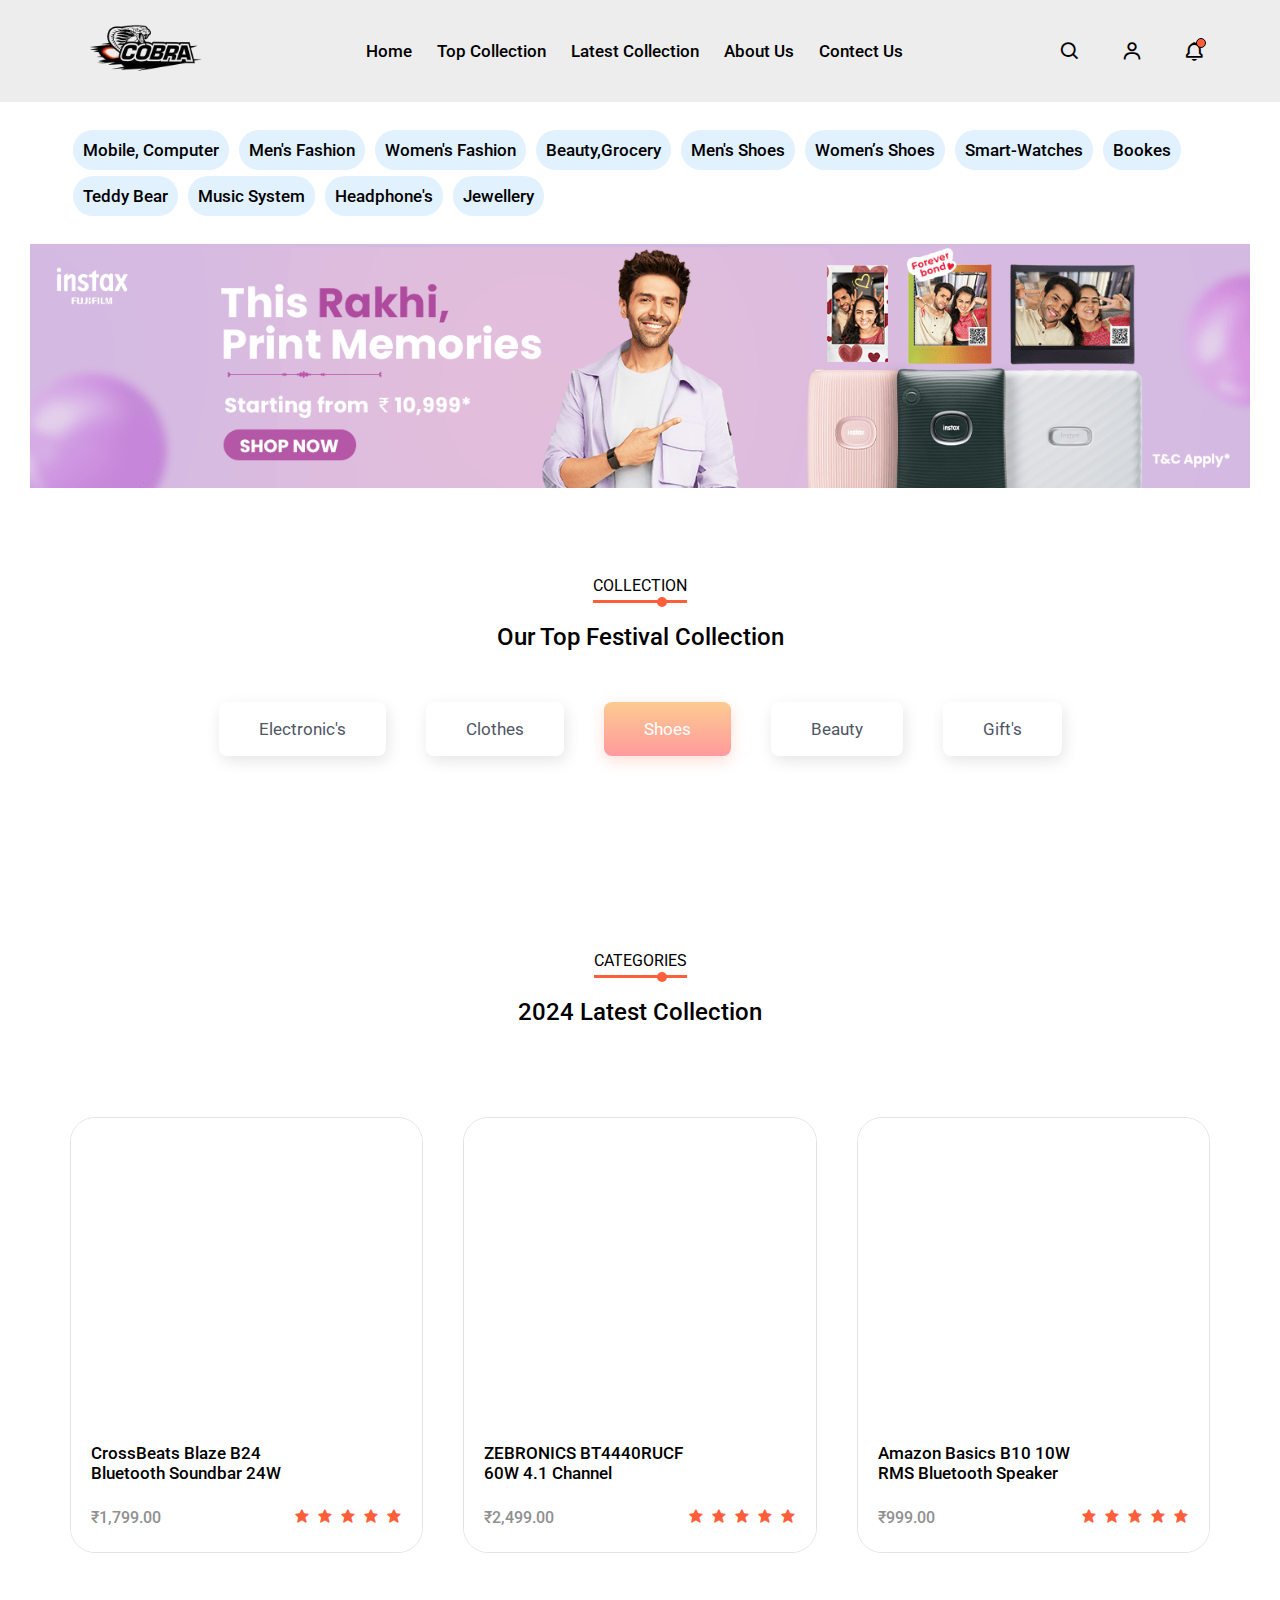
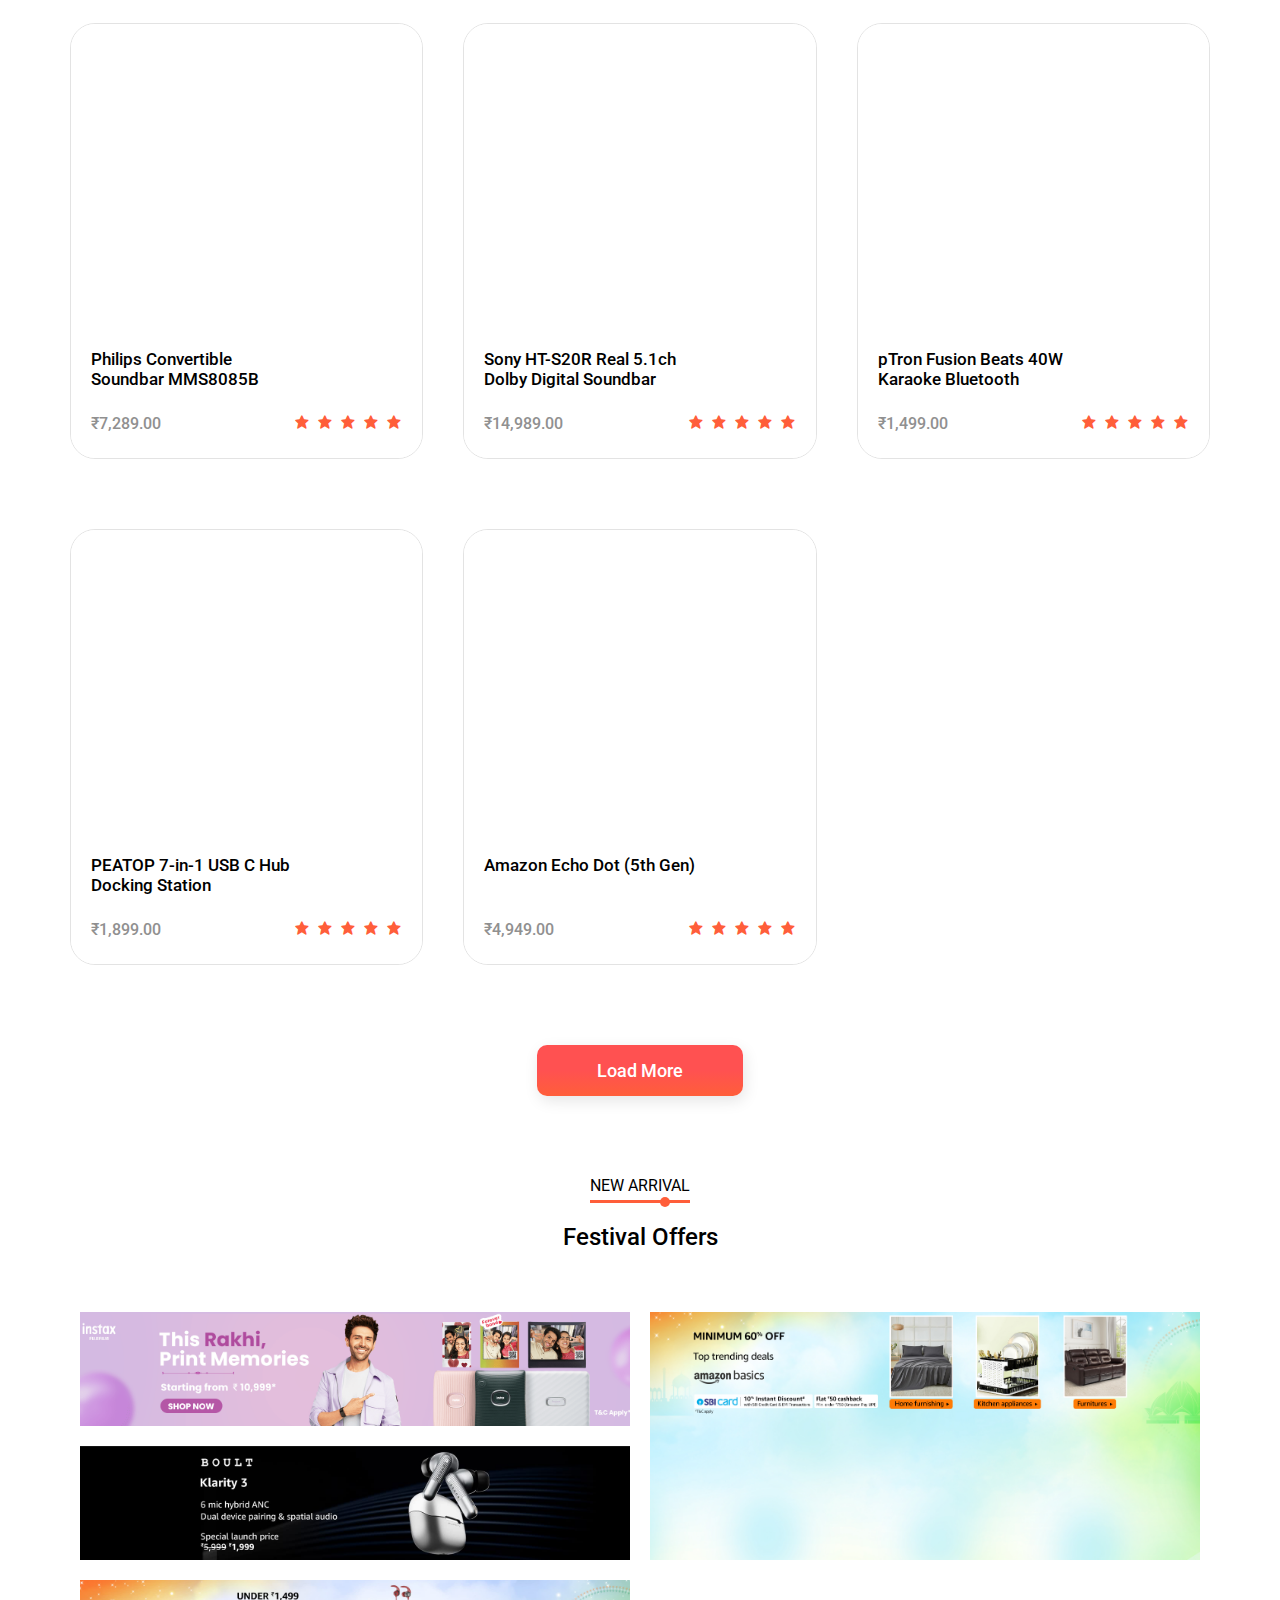
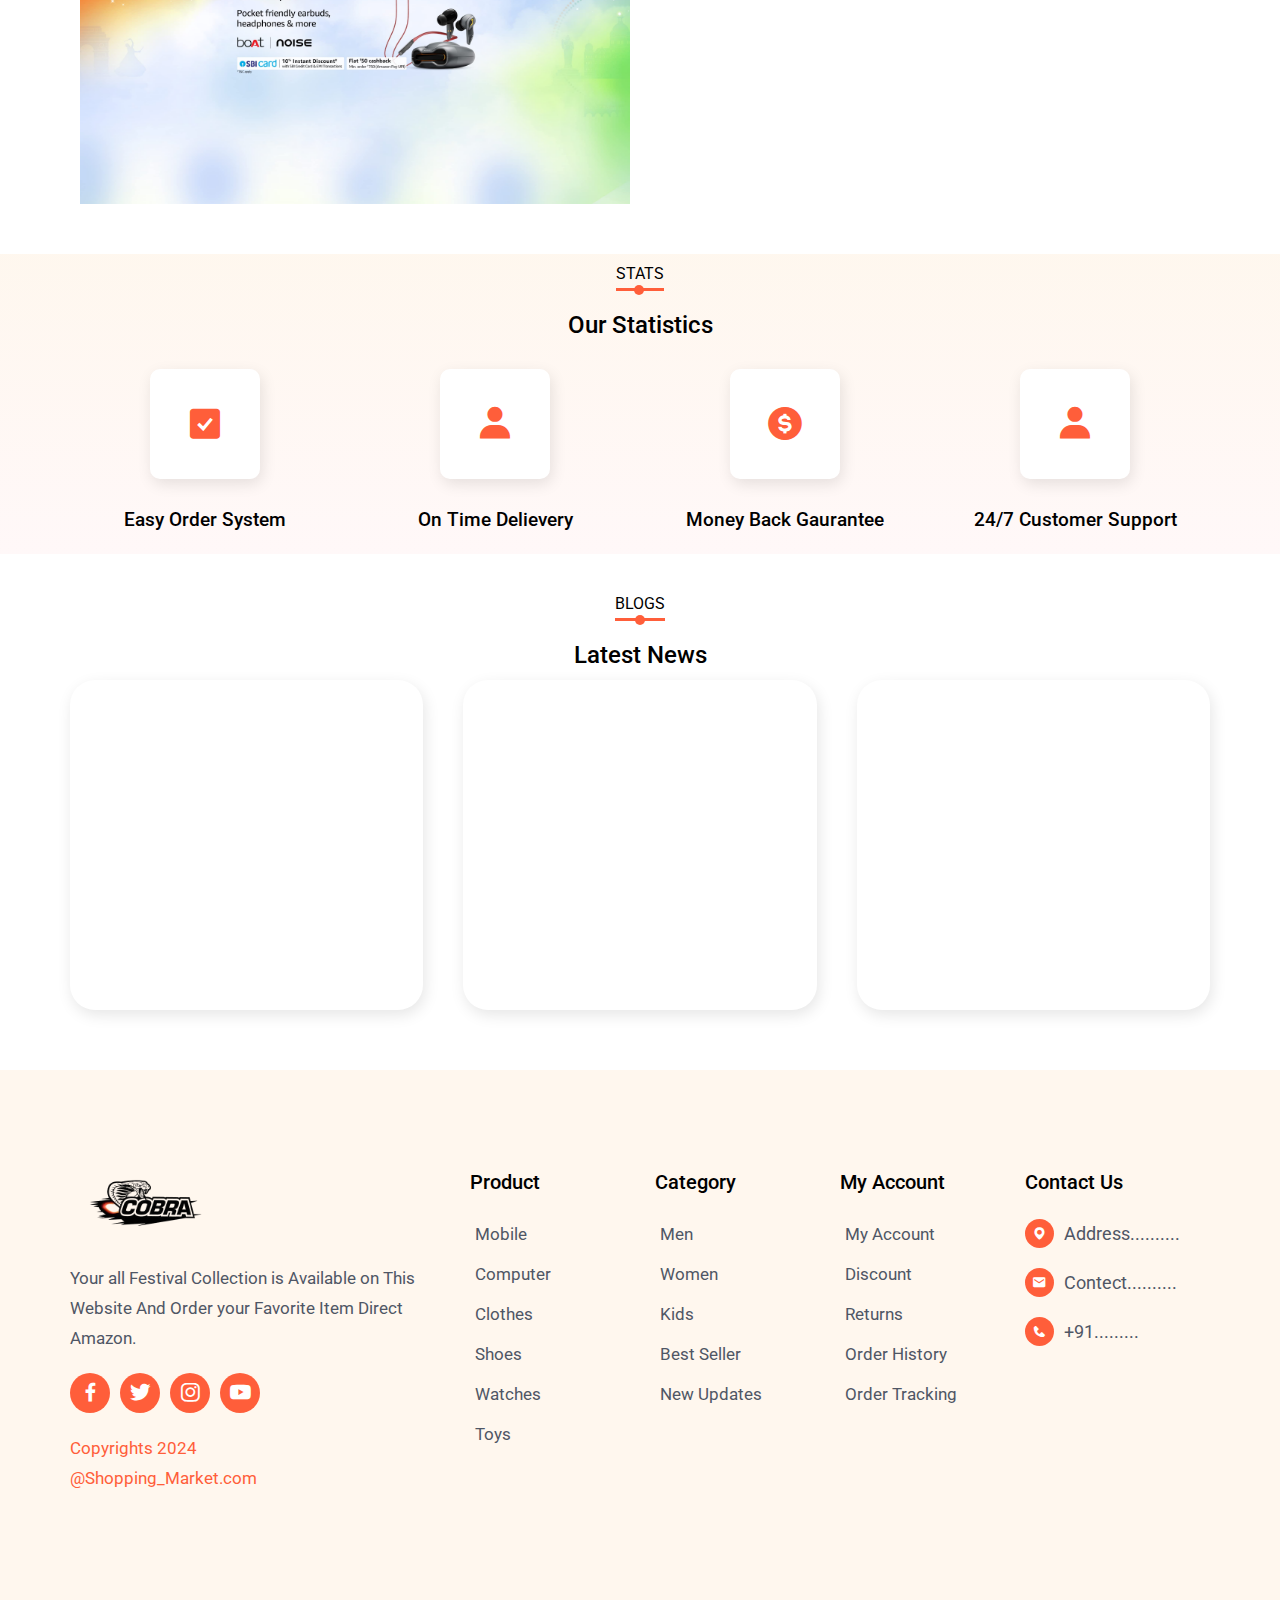
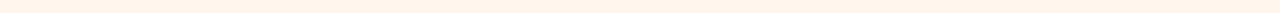
==== commit 72dd5f3d: "initial change" ====
--- a/index.html
+++ b/index.html
@@ -80,8 +80,8 @@
           <a href="assets/Women's Shoes/index.html">Women’s Shoes</a>
           <a href="assets/Watches/index.html">Smart-Watches</a>
           <a href="assets/Books/index.html">Bookes</a>
-          <a href="assets/Toys/index.html">Toyes,Kid's Fashion</a>
-          <a href="assets/Video Games/index.html">Video Games</a>
+          <a href="assets/Toys/index.html">Teddy Bear</a>
+          <a href="assets/Video Games/index.html">Music System</a>
           <a href="assets/Headphones's/index.html">Headphone's</a>
           <a href="assets/Jewellery/index.html">Jewellery</a>
 
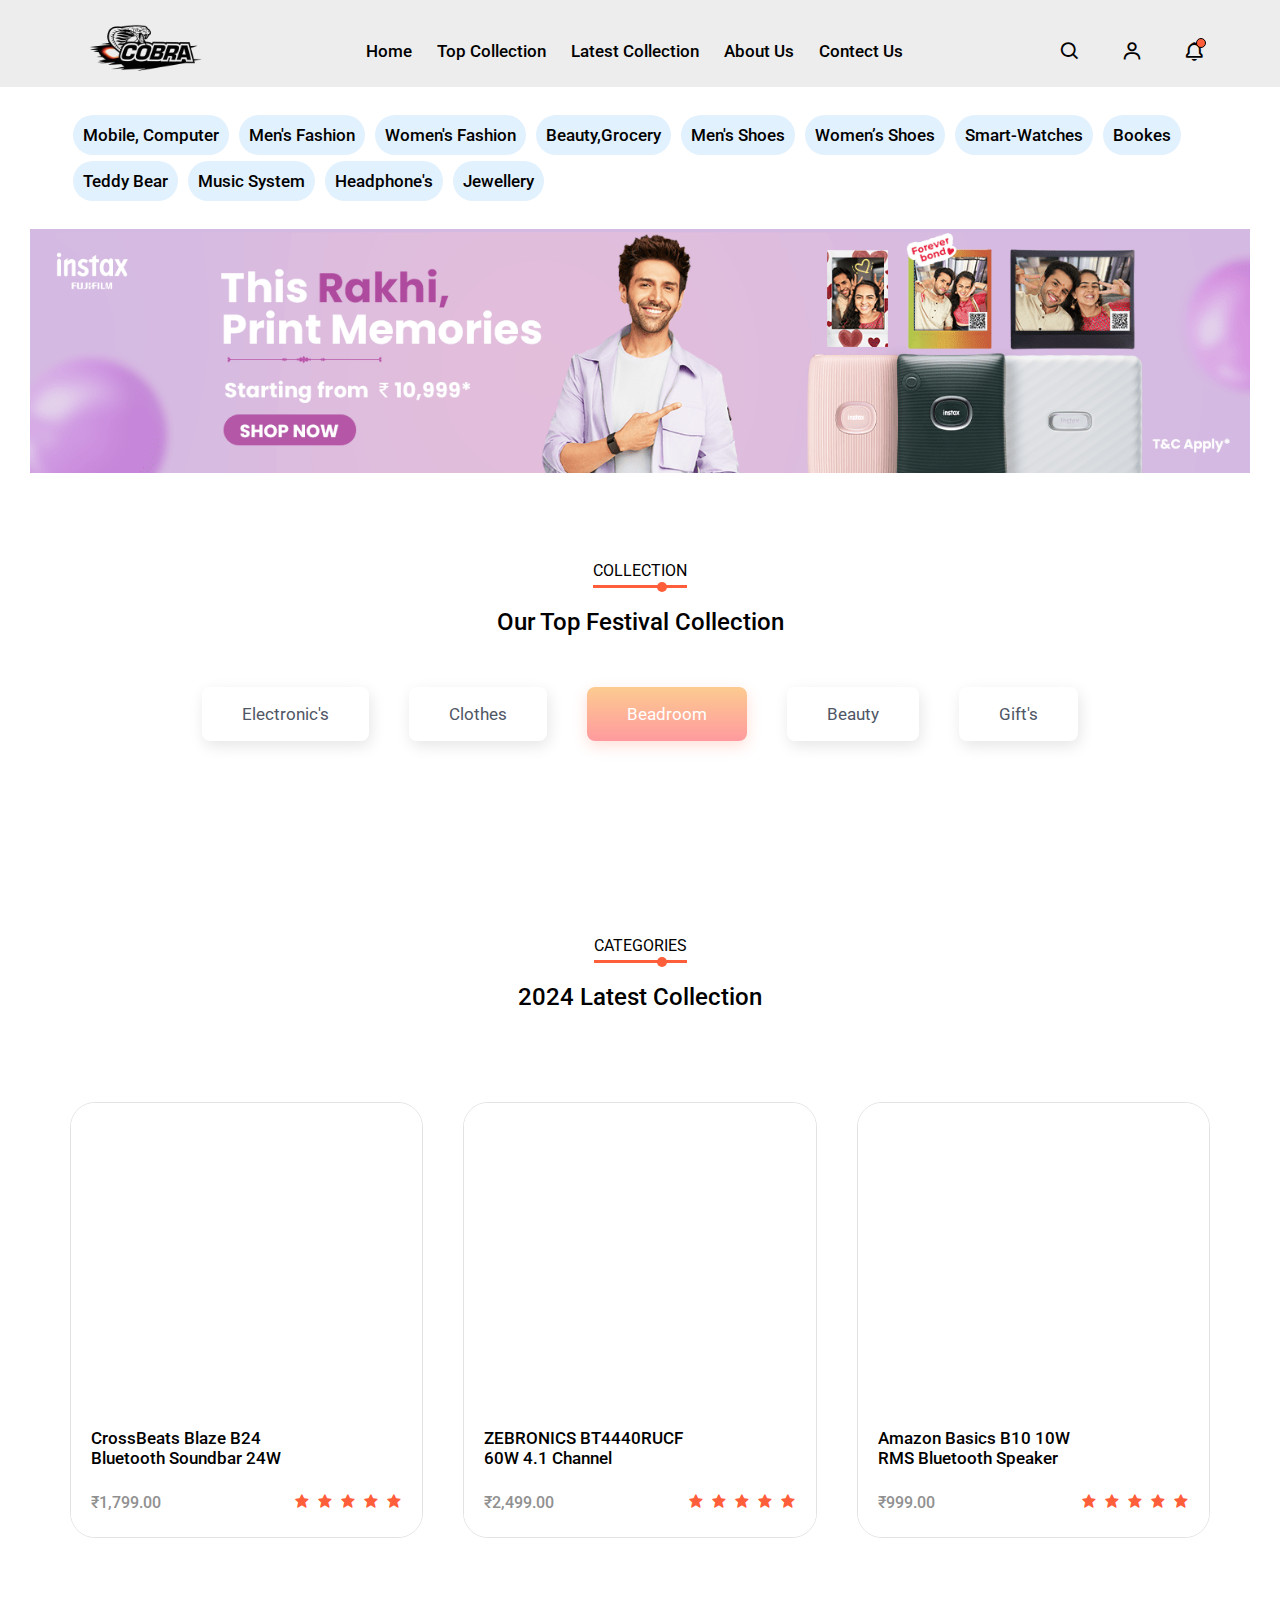
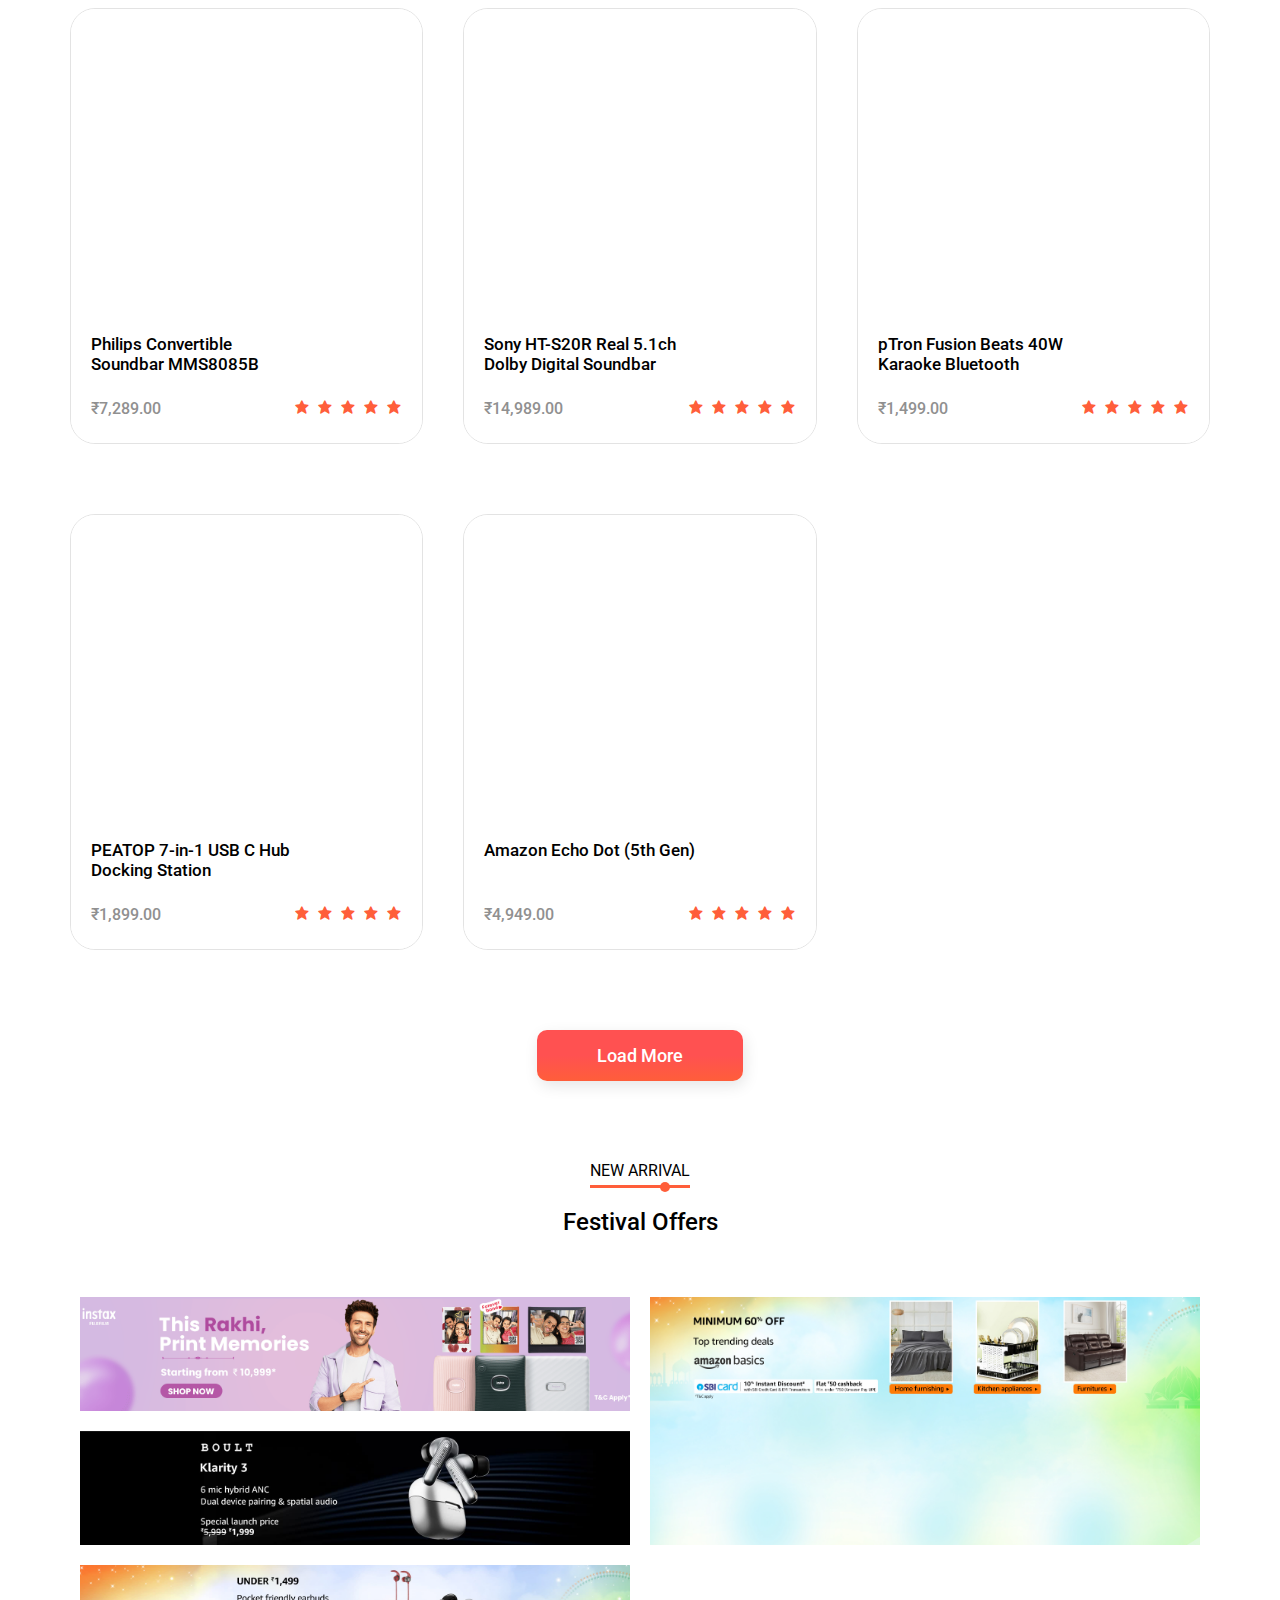
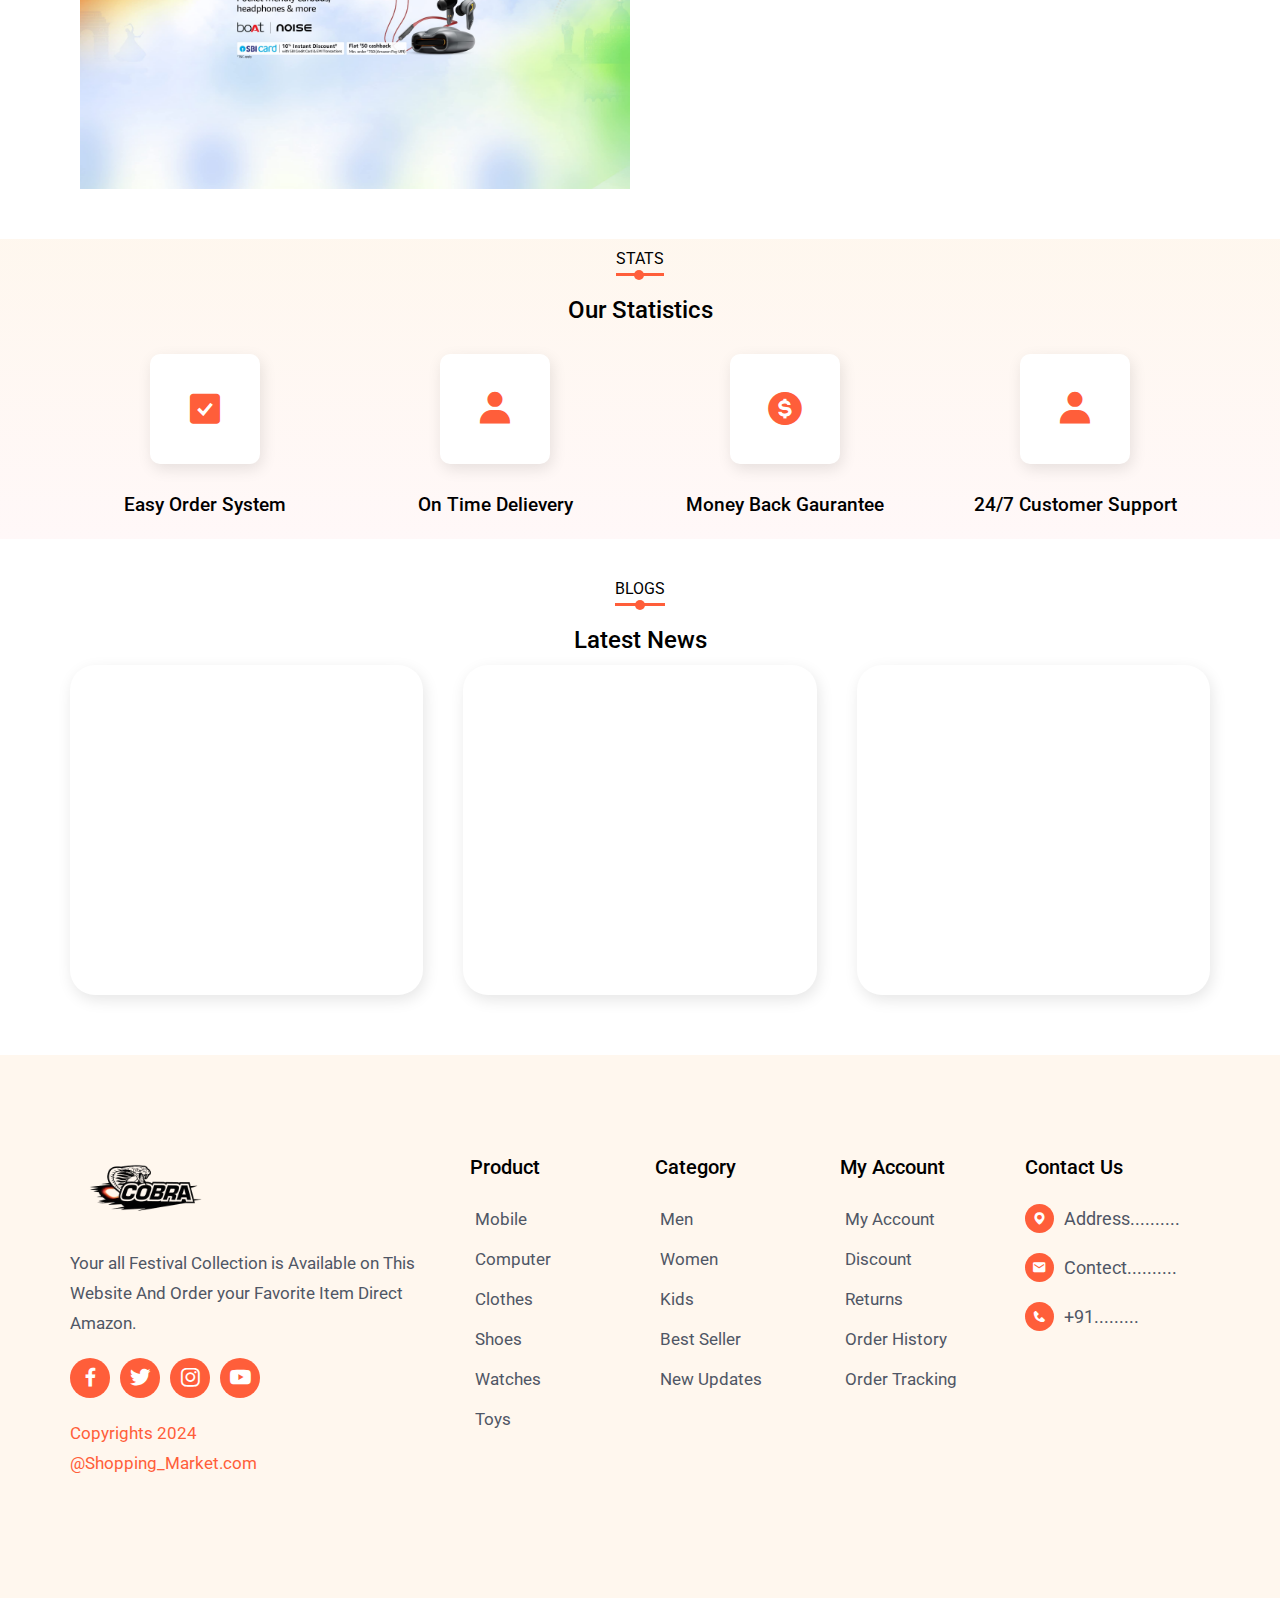
==== commit 903fa8fe: "initial change" ====
--- a/index.html
+++ b/index.html
@@ -122,7 +122,7 @@
     <div class="filters d-flex">
       <div data-filter="Electronc's">Electronic's</div>
       <div data-filter="Clothes">Clothes</div>
-      <div data-filter="Shoes">Shoes</div>
+      <div data-filter="Beadroom">Beadroom</div>
       <div data-filter="Beauty">Beauty</div>
       <div data-filter="Gift's">Gift's</div>
     </div>
--- a/css/style.css
+++ b/css/style.css
@@ -106,7 +106,7 @@
 }
 
 .header .navbar {
-  padding: 1.5rem 0;
+  padding: 1.5rem 0 0 0;
   position: relative;
   z-index: 1;
   background: #72727221;
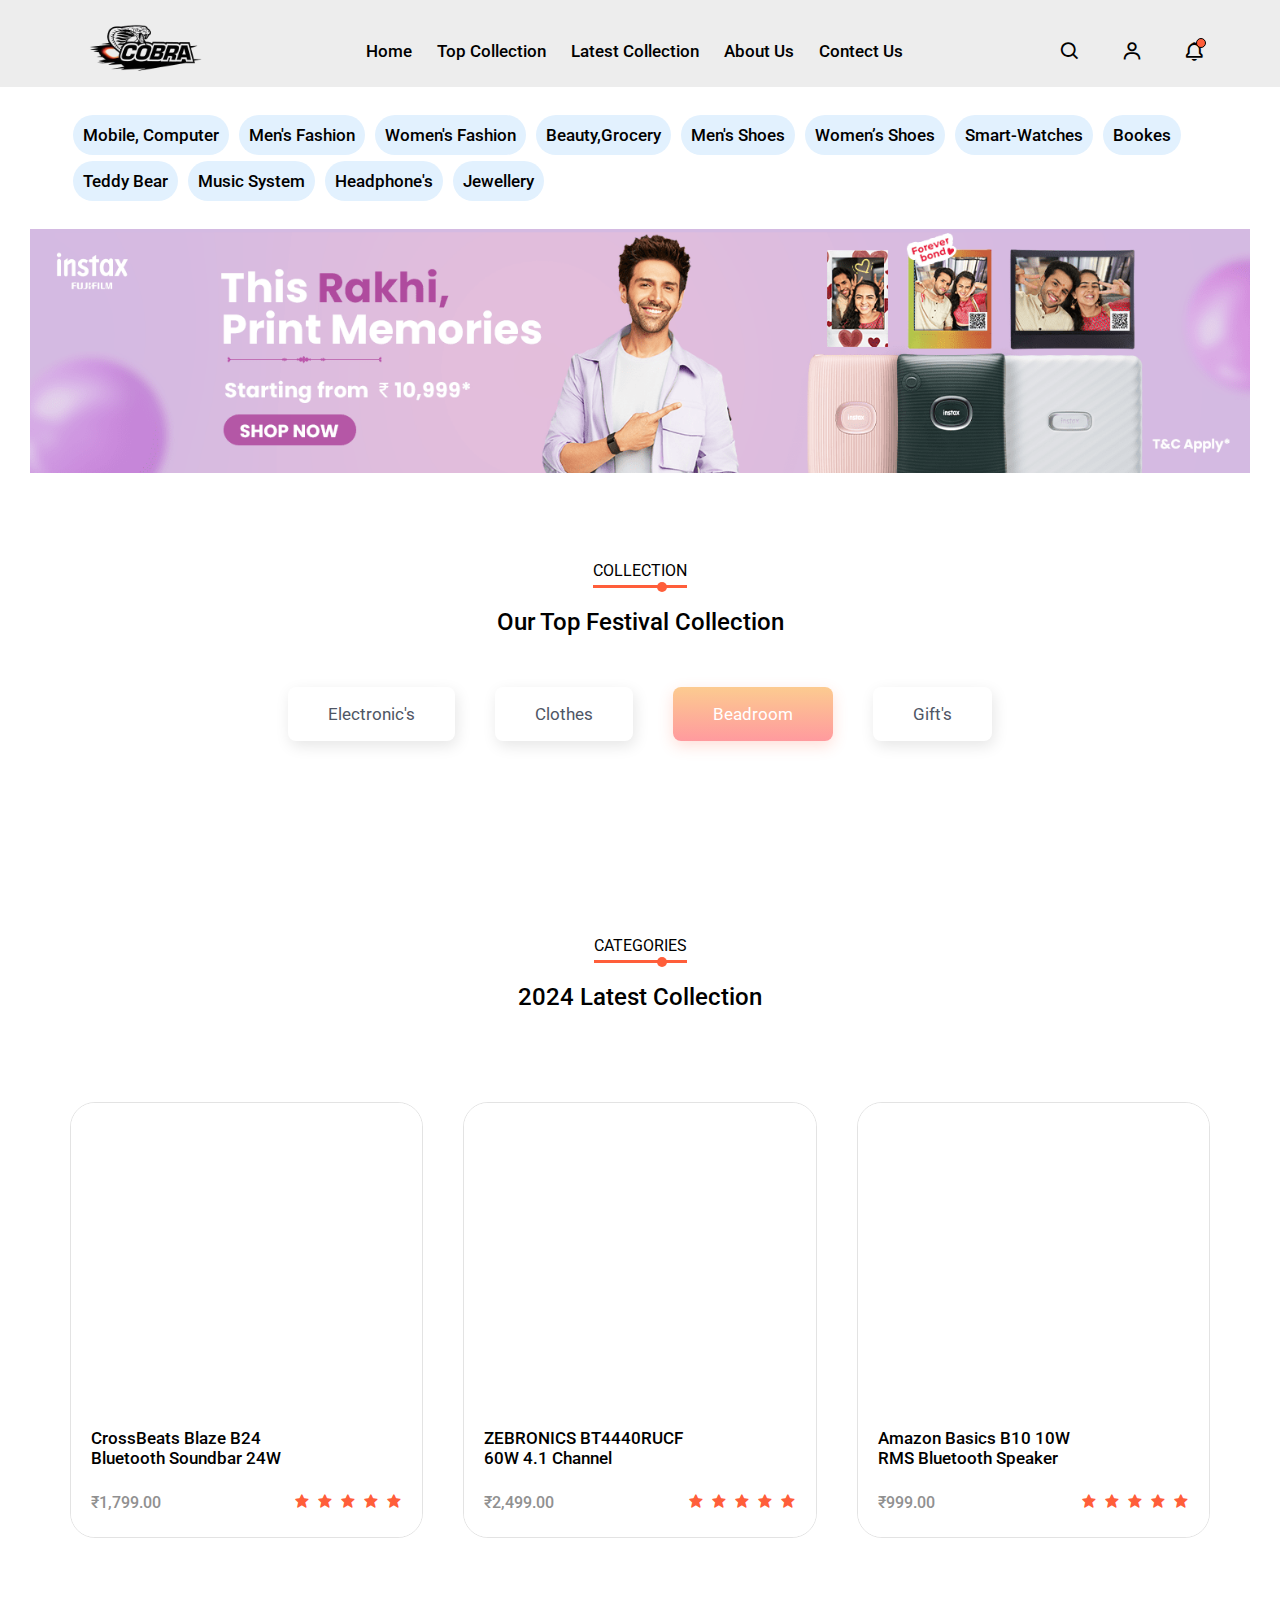
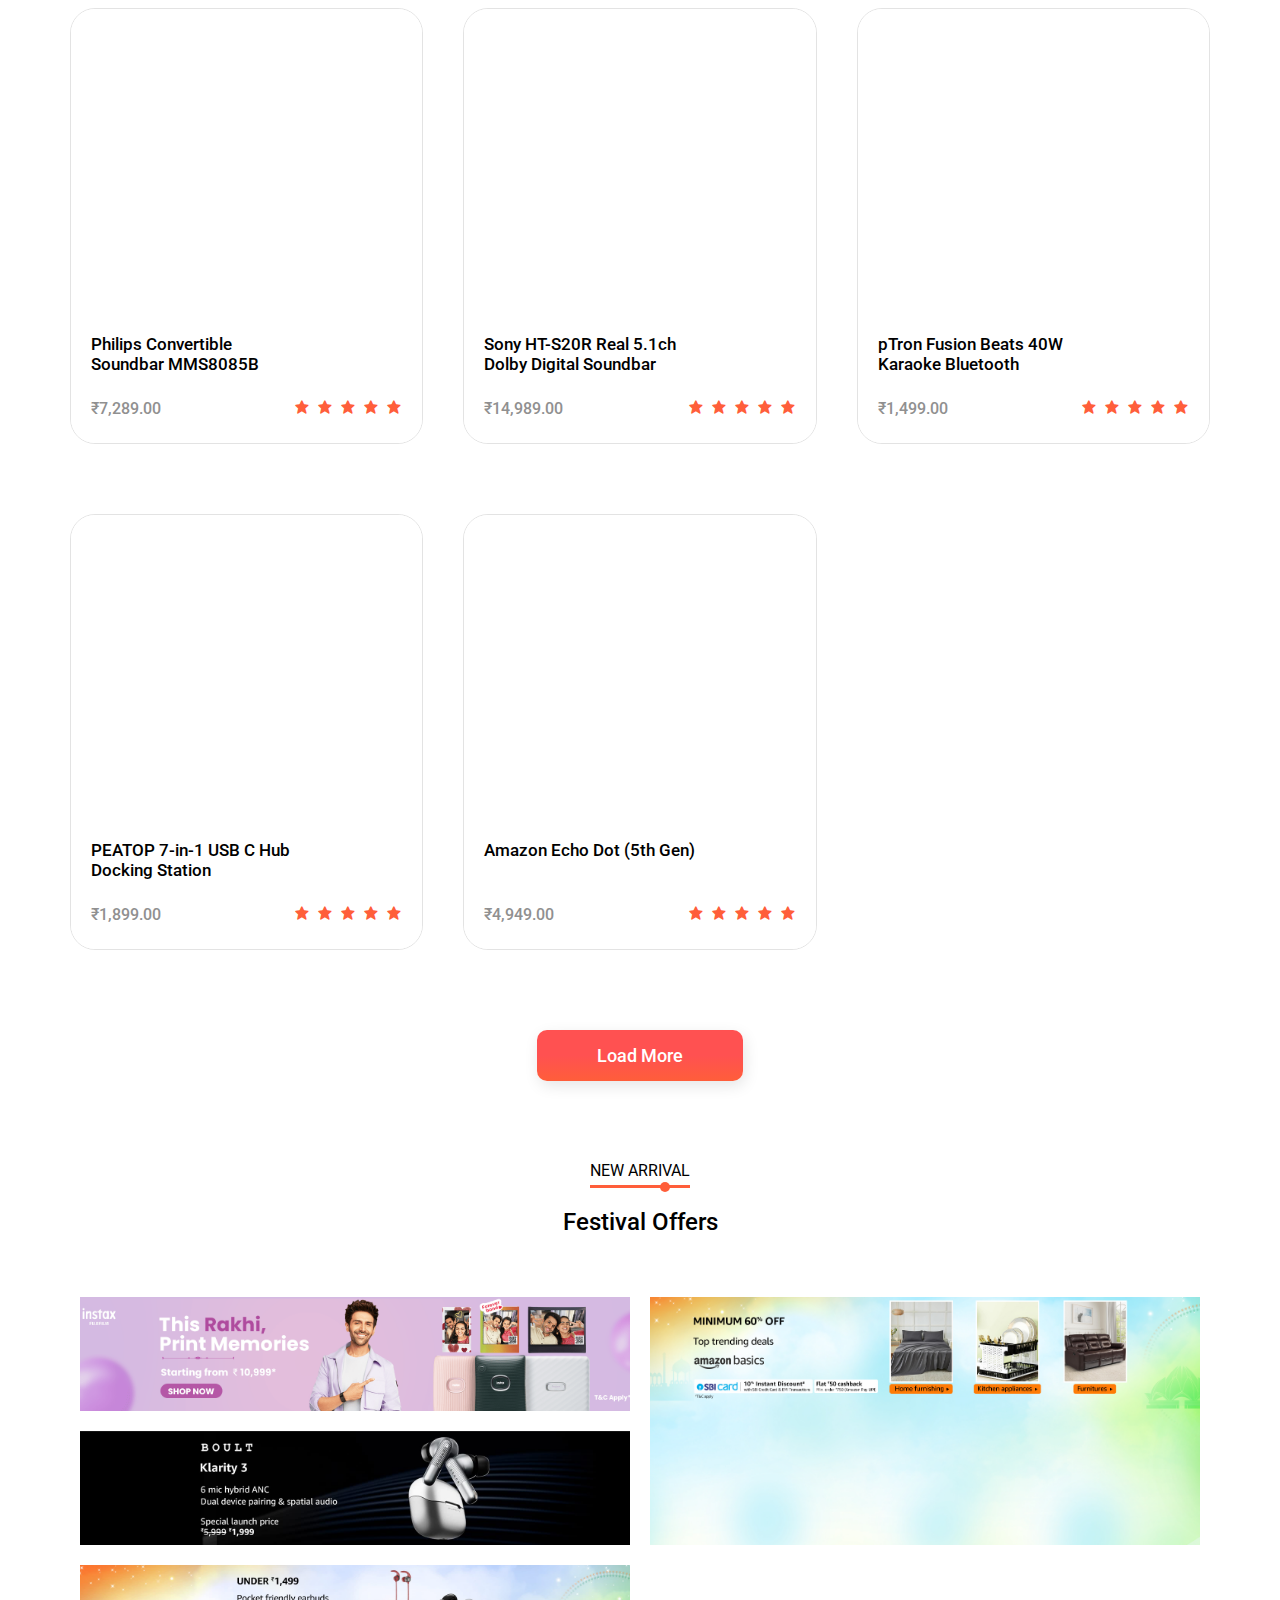
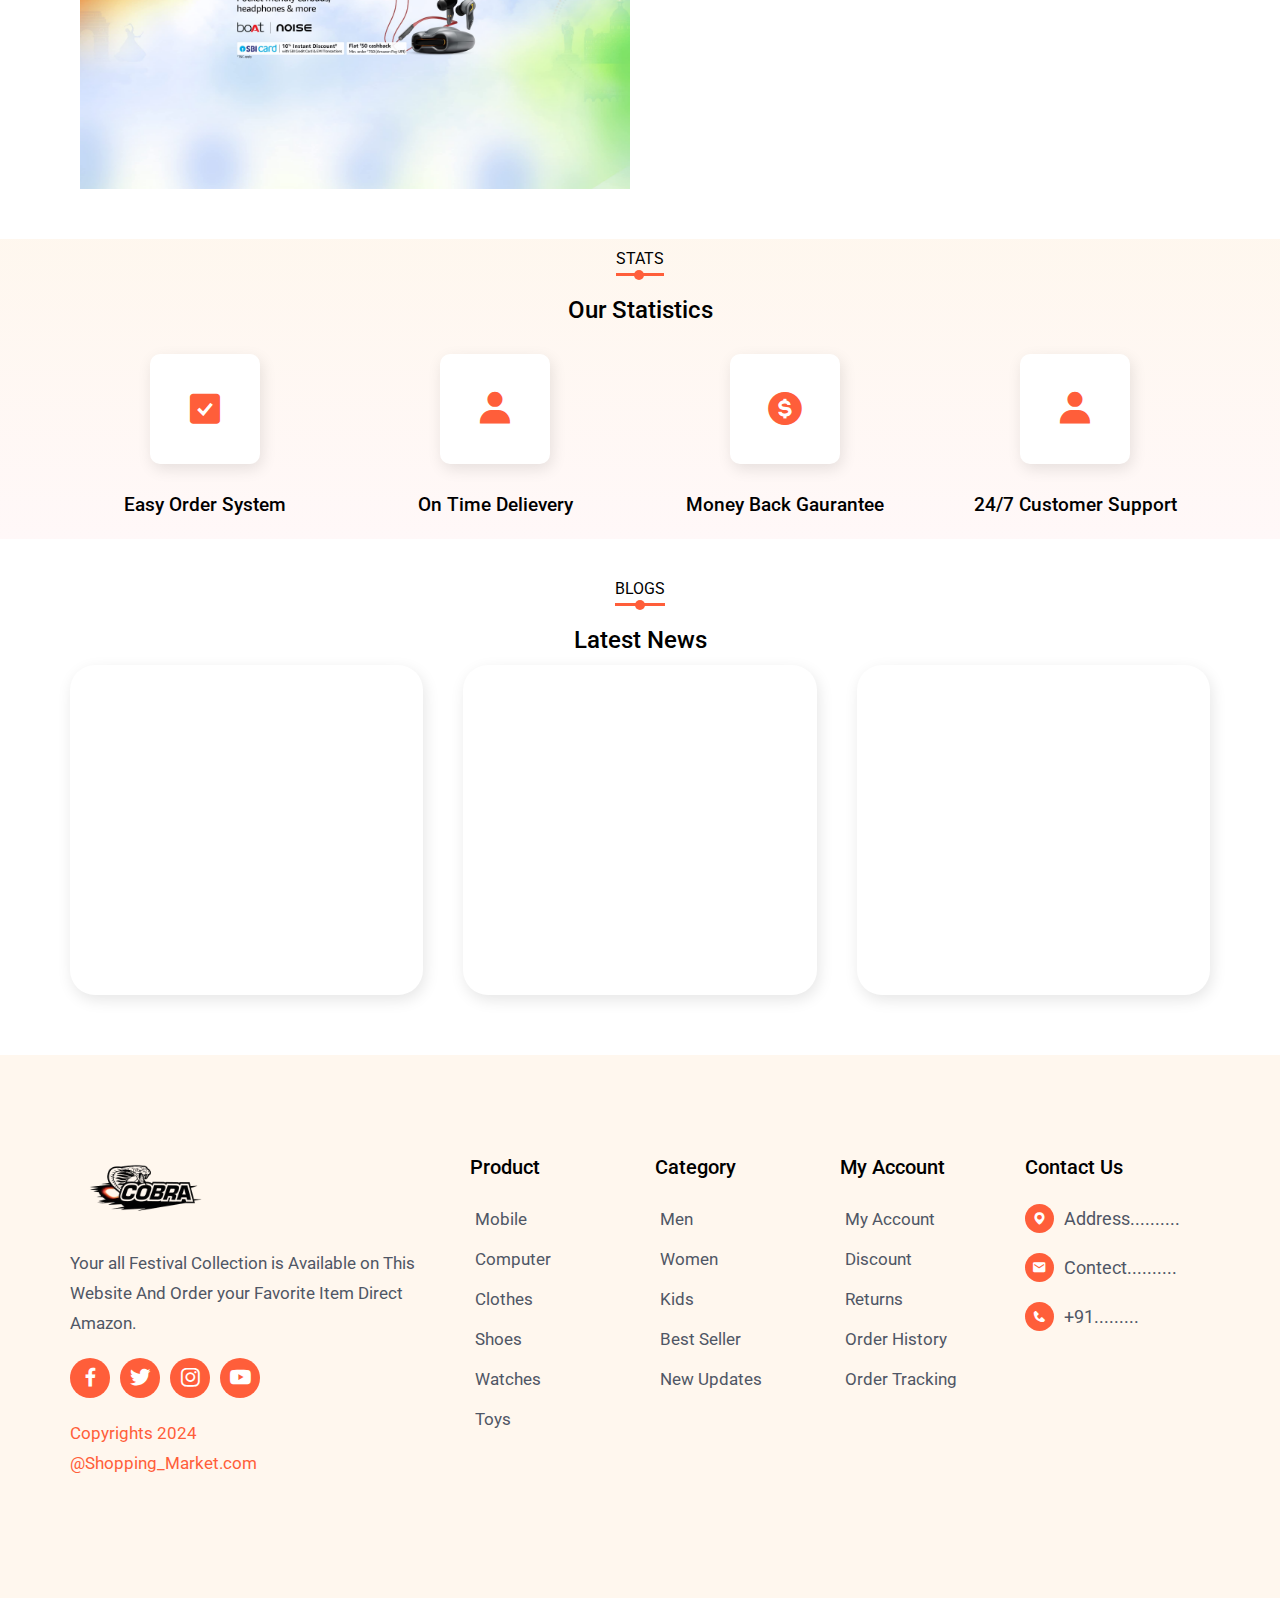
==== commit 3d64422e: "initial change" ====
--- a/index.html
+++ b/index.html
@@ -123,7 +123,6 @@
       <div data-filter="Electronc's">Electronic's</div>
       <div data-filter="Clothes">Clothes</div>
       <div data-filter="Beadroom">Beadroom</div>
-      <div data-filter="Beauty">Beauty</div>
       <div data-filter="Gift's">Gift's</div>
     </div>
 
--- a/css/style.css
+++ b/css/style.css
@@ -183,7 +183,7 @@
   .header .navbar {
     position: fixed;
     width: 100%;
-    background-color:  rgb(185, 185, 190);;
+    background-color:  rgb(250 250 250);
   }
 }
 @media (max-width: 768px) {
